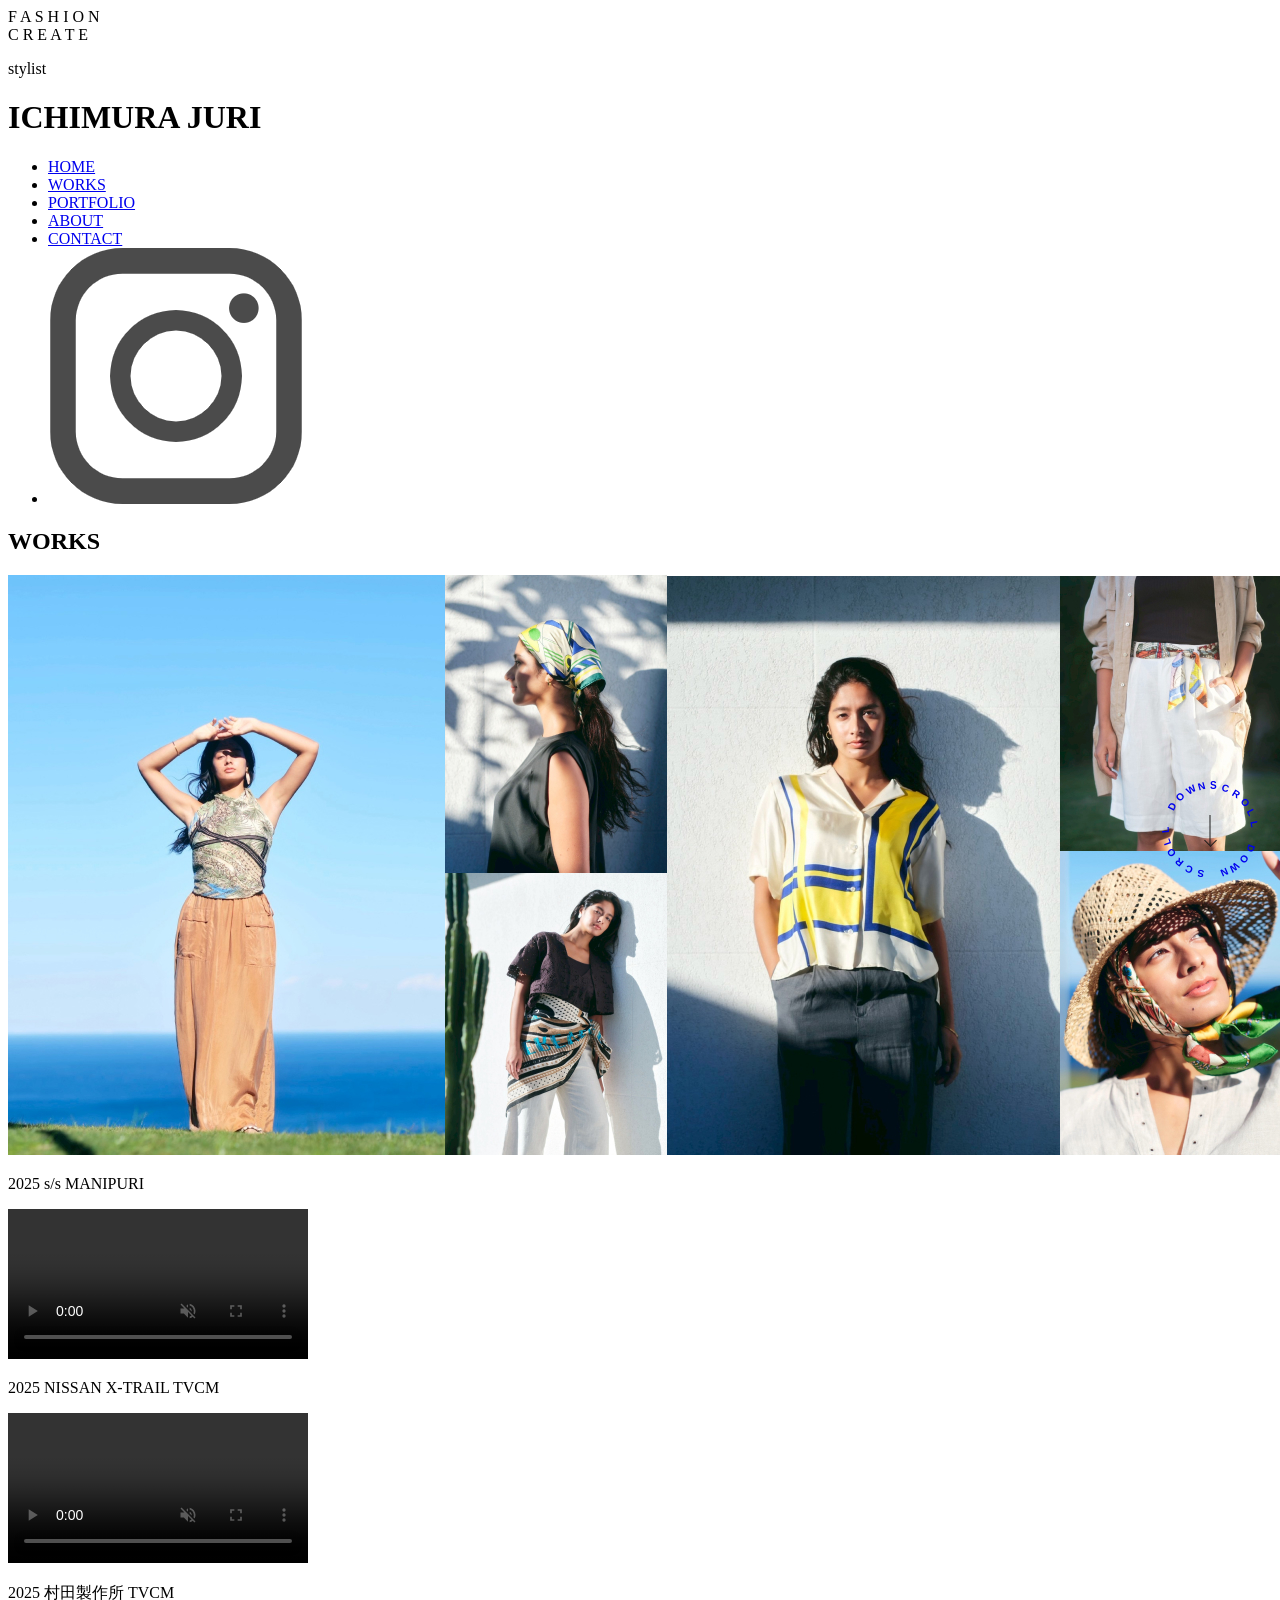
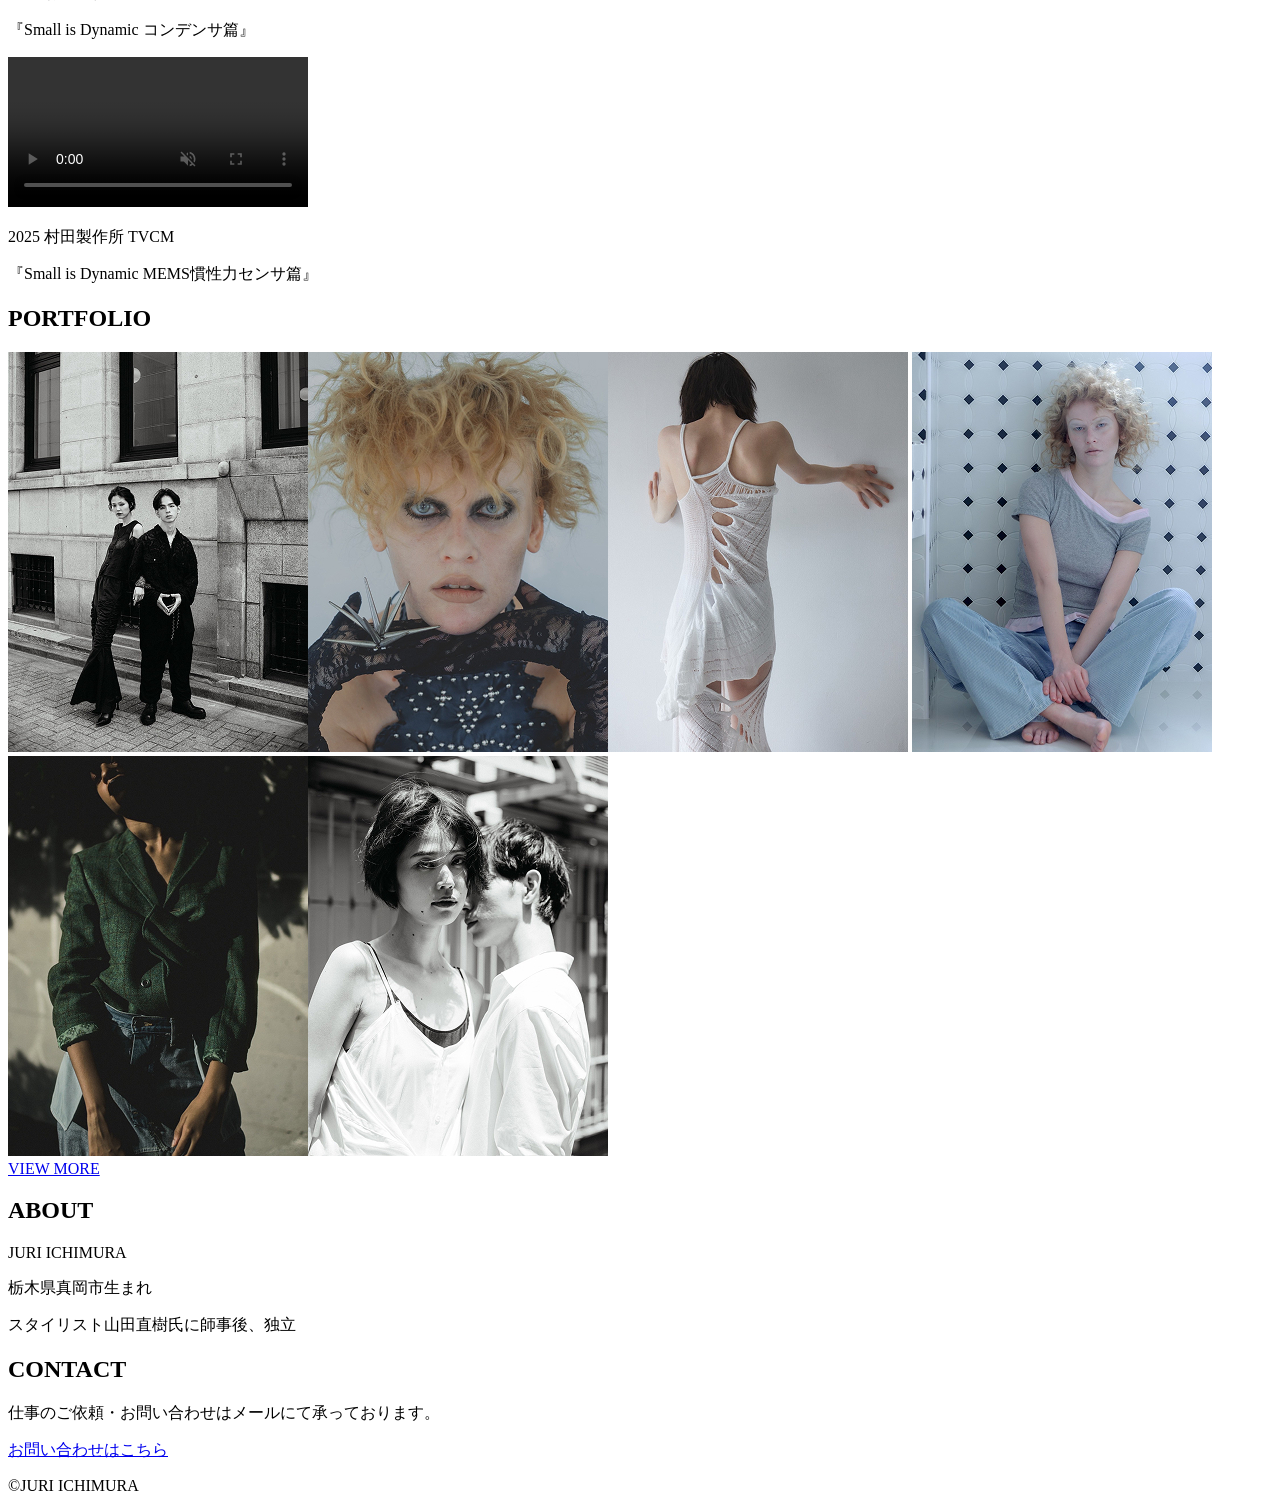
==== index.html @ ed24810a "Add files via upload" ====
<!doctype html>

<html lang="ja">

<head>

  <meta charset="utf-8">
  <meta name="viewport" content="width=device-width, initial-scale=1">
  <title>ICHIMURA JURI | Portfolio</title>
  <link href="https://fonts.googleapis.com/css2?family=Castoro+Titling&display=swap" rel="stylesheet">
  <link rel="stylesheet" href="style.css">
<link rel="preconnect" href="https://fonts.googleapis.com">
<link rel="preconnect" href="https://fonts.gstatic.com" crossorigin>
<link href="https://fonts.googleapis.com/css2?family=Bebas+Neue&display=swap" rel="stylesheet">
	<style>
  /* ボタンを右下に固定し、オープニングより手前に出す */
  .container_01 {
    position: fixed;
 right: 20px;  /* 40px → 20px にして右へ寄せる */
    bottom: 20px; /* 40px → 20px にして下へ寄せる */
    width: 100px;
    height: 100px;
    z-index: 10000;
  }
  /* 文字を回すアニメーション */
  .circle-text_01 {
    position: relative;
    width: 100%;
    height: 100%;
    animation: rotate-circle 15s linear infinite;
  }
  /* 円形配置の軸設定 */
  .circle-text_01 span {
    position: absolute;
    top: 0;
    left: 50%;
    font-size: 10px;
    font-family: sans-serif;
    font-weight: bold;
    transform-origin: 0 50px;
  }
  /* 中央の矢印 */
  .arrow_01 {
    position: absolute;
    top: 50%; left: 50%;
    transform: translate(-50%, -50%);
    width: 1px; height: 30px;
    background: #1a1a1a;
  }
  .arrow_01::after {
    content: '';
    position: absolute;
    bottom: 0; left: 50%;
    width: 8px; height: 8px;
    border-bottom: 1px solid #1a1a1a;
    border-left: 1px solid #1a1a1a;
    transform: translateX(-50%) rotate(-45deg);
  }
  @keyframes rotate-circle {
    0% { transform: rotate(0deg); }
    100% { transform: rotate(360deg); }
  }
</style>
	
</head>
	
<body>
  <div id="opening">
    <div class="opening-inner">

      <div class="text from-left top-text">
        <span class="char" style="--char-index: 0">F</span>
        <span class="char" style="--char-index: 1">A</span>
        <span class="char" style="--char-index: 2">S</span>
        <span class="char" style="--char-index: 3">H</span>
        <span class="char" style="--char-index: 4">I</span>
        <span class="char" style="--char-index: 5">O</span>
        <span class="char" style="--char-index: 6">N</span>
      </div>

      <div class="center-window">
        <div class="bg-image"></div>
      </div>

      <div class="text from-right bottom-text">
        <span class="char" style="--char-index: 0">C</span>
        <span class="char" style="--char-index: 1">R</span>
        <span class="char" style="--char-index: 2">E</span>
        <span class="char" style="--char-index: 3">A</span>
        <span class="char" style="--char-index: 4">T</span>
        <span class="char" style="--char-index: 5">E</span>
      </div>

      <div class="container_01">
        <a href="#works" class="scroll-down_01">
          <div class="circle-text_01" id="circle-text-opening">SCROLL DOWN SCROLL DOWN </div>
          <div class="arrow_01"></div>
        </a>
      </div>

    </div>
  </div>
	
<header class="header-box">
  <div class="header-top">
    <div class="logo-area">
      <p class="tagline">stylist</p>
      <h1>ICHIMURA JURI</h1>
    </div>



    <div class="menu-trigger" id="menu-trigger">

      <span></span>

      <span></span>

      <span></span>

    </div>

  </div>



  <nav class="main-nav" id="main-nav">

    <ul>

      <li><a href="#home">HOME</a></li>

      <li><a href="#works">WORKS</a></li>

      <li><a href="#portfolio">PORTFOLIO</a></li>

      <li><a href="#about">ABOUT</a></li>

      <li><a href="#contact">CONTACT</a></li>

      <li class="insta-icon">

       <a href="https://www.instagram.com/juri_ichimura/" target="_blank" rel="noopener noreferrer" class="insta-link">

  <img src="img/instalogo.png" alt="Instagram">

</a>

      </li>

    </ul>

  </nav>

</header>

  <div class="fixed-background"></div>



  <main>

    <section id="home" class="spacer-section"></section>



<section class="content-section" id="works">

  <div class="inner center-shift">

    <h2>WORKS</h2>

    <div class="work-item">

      <img src="img/works1.jpg" alt="">

      <p class="caption">2025 s/s MANIPURI</p>

    </div>



    <div class="work-item">
      <div class="video-container">
        <video controls playsinline muted>

          <source src="動画/nissan.mp4#t=0.5" type="video/mp4">
        </video>
      </div>
      <p class="caption">2025 NISSAN X-TRAIL TVCM</p>
    </div>
    <div class="work-item">
      <div class="video-container">
        <video controls playsinline muted>
          <source src="動画/Con_30.mp4#t=0.8" type="video/mp4">
        </video>
      </div>
      <p class="caption">2025 村田製作所 TVCM </p>
      <p class="caption">『Small is Dynamic コンデンサ篇』</p>
    </div>
    <div class="work-item">
      <div class="video-container">
        <video controls playsinline muted>
          <source src="動画/Sen_30.mp4#t=0.5" type="video/mp4">
        </video>
      </div>
      <p class="caption">2025 村田製作所 TVCM</p>
      <p class="caption"> 『Small is Dynamic MEMS慣性力センサ篇』</p>
    </div>
  </div>
</section>


    <section class="content-section" id="portfolio">
      <div class="inner center-shift">
        <h2 class="red-title">PORTFOLIO</h2>
        <div class="portfolio-grid">
          <img src="img/1.jpg" alt=""><img src="img/2.jpg" alt=""><img src="img/3.jpg" alt="">
          <img src="img/4.jpg" alt=""><img src="img/5.jpg" alt=""><img src="img/6.jpg" alt="">
        </div>
         <div class="button-13">
<a href="portfolio.html">VIEW MORE</a>
</div>
      </div>
    </section>
    <section class="content-section" id="about">
      <div class="inner center-shift about-text">
        <h2>ABOUT</h2>
        <p class="name">JURI ICHIMURA</p>
        <p>栃木県真岡市生まれ</p>
        <p>スタイリスト山田直樹氏に師事後、独立</p>
      </div>
    </section>
<section class="content-section" id="contact">
  <div class="inner center-shift">
    <h2>CONTACT</h2>
    <div class="contact-area">
      <p>仕事のご依頼・お問い合わせはメールにて承っております。</p>
      <a href="mailto:your-email@example.com" class="contact-button">
        お問い合わせはこちら 
      </a>
    </div>
  </div>
</section>
  </main>
  <footer>
    <p>&copy;JURI ICHIMURA</p>
  </footer>
<script>
  // --- 1. メニュー（ハンバーガー）の制御 ---
  const trigger = document.getElementById('menu-trigger');
  const nav = document.getElementById('main-nav');
  if (trigger && nav) {
    trigger.addEventListener('click', () => {
      trigger.classList.toggle('active');
      nav.classList.toggle('active');
    });
    const links = document.querySelectorAll('.main-nav a');
    links.forEach(link => {
      link.addEventListener('click', () => {
        trigger.classList.remove('active');
        nav.classList.remove('active');
      });
    });
  }
  // --- 2. オープニングアニメーションとスクロール制御 ---
  window.addEventListener('load', () => {
    const texts = document.querySelectorAll('.text');
    const opening = document.getElementById('opening');
    const topText = document.querySelector('.top-text');
    const bottomText = document.querySelector('.bottom-text');
    const windowEl = document.querySelector('.center-window');
    const bgImg = document.querySelector('.bg-image');
    // 【登場】0.1秒後に一文字ずつパラパラ動かす
    setTimeout(() => {
      texts.forEach(t => t.classList.add('is-active'));
    }, 100);
    // 【スクロール】連動アニメーション
    window.addEventListener('scroll', () => {
      const scrollY = window.scrollY;
    // ★文字を飛ばすスピードを「1.5」から「4.0」くらいに上げる（すぐ画面外へ消える）
  if (topText) topText.style.transform = `translateY(-${scrollY * 4.0}px)`;
  if (bottomText) bottomText.style.transform = `translateY(${scrollY * 4.0}px)`;

		// ★中央の窓が消えるスピードも速める（800→300）
  const scaleValue = Math.max(0, 1 - (scrollY / 500));
  if (windowEl) {
      windowEl.style.transform = `translate(-50%, -50%) scale(${scaleValue})`;
      windowEl.style.opacity = 1 - (scrollY / 300);
  }
      if (bgImg) {
          bgImg.style.transform = `scale(${1.2 + (scrollY / 600)})`;
      }
// ★ここが本番！1200pxから「300px」に減らす
  if (opening) {
    if (scrollY > 300) { // 300px（少しのスクロール）で完全に消す
      opening.style.display = 'none';
    } else {
      opening.style.display = 'flex';
    }
      }
    });
  });
</script>
	<script>
const observer = new IntersectionObserver((entries) => {
  entries.forEach(entry => {
    if (entry.isIntersecting) {
      entry.target.classList.add('is-show');
    }
  });
}, { 
  threshold: 0.1,
  // ★ 画面の下から10%くらい入ってきたら反応させる（スマホ対策）
  rootMargin: "0px 0px -10% 0px" 
});

document.querySelectorAll('.content-section').forEach(section => {
  observer.observe(section);
});

// オープニング終了に合わせて一番上（WORKS）を出す
window.addEventListener('load', () => {
  setTimeout(() => {
    const firstSection = document.querySelector('#works');
    if (firstSection) firstSection.classList.add('is-show');
  }, 800); 
});
</script>
	<script>
		// スクロールボタンの文字を円形に配置する
const textElement = document.getElementById('circle-text');
if (textElement) {
  const text = textElement.innerText;
  textElement.innerText = '';
  for (let i = 0; i < text.length; i++) {
    const span = document.createElement('span');
    span.innerText = text[i];
    span.style.transform = `rotate(${i * (360 / text.length)}deg)`;
    textElement.appendChild(span);
  }
}
	</script>
	<script>
		// オープニングのくるくるボタンの文字を円形に並べる
const openCircle = document.getElementById('circle-text-opening');
if (openCircle) {
  const text = openCircle.innerText; // "SCROLL DOWN SCROLL DOWN " を取得
  openCircle.innerText = ''; // 一旦中身を空にする
  
  for (let i = 0; i < text.length; i++) {
    const span = document.createElement('span');
    span.innerText = text[i];
    // 1文字ずつ角度をつけて円状に配置
    span.style.transform = `rotate(${i * (360 / text.length)}deg)`;
    openCircle.appendChild(span);
  }
}
	</script>
</body>
</html>
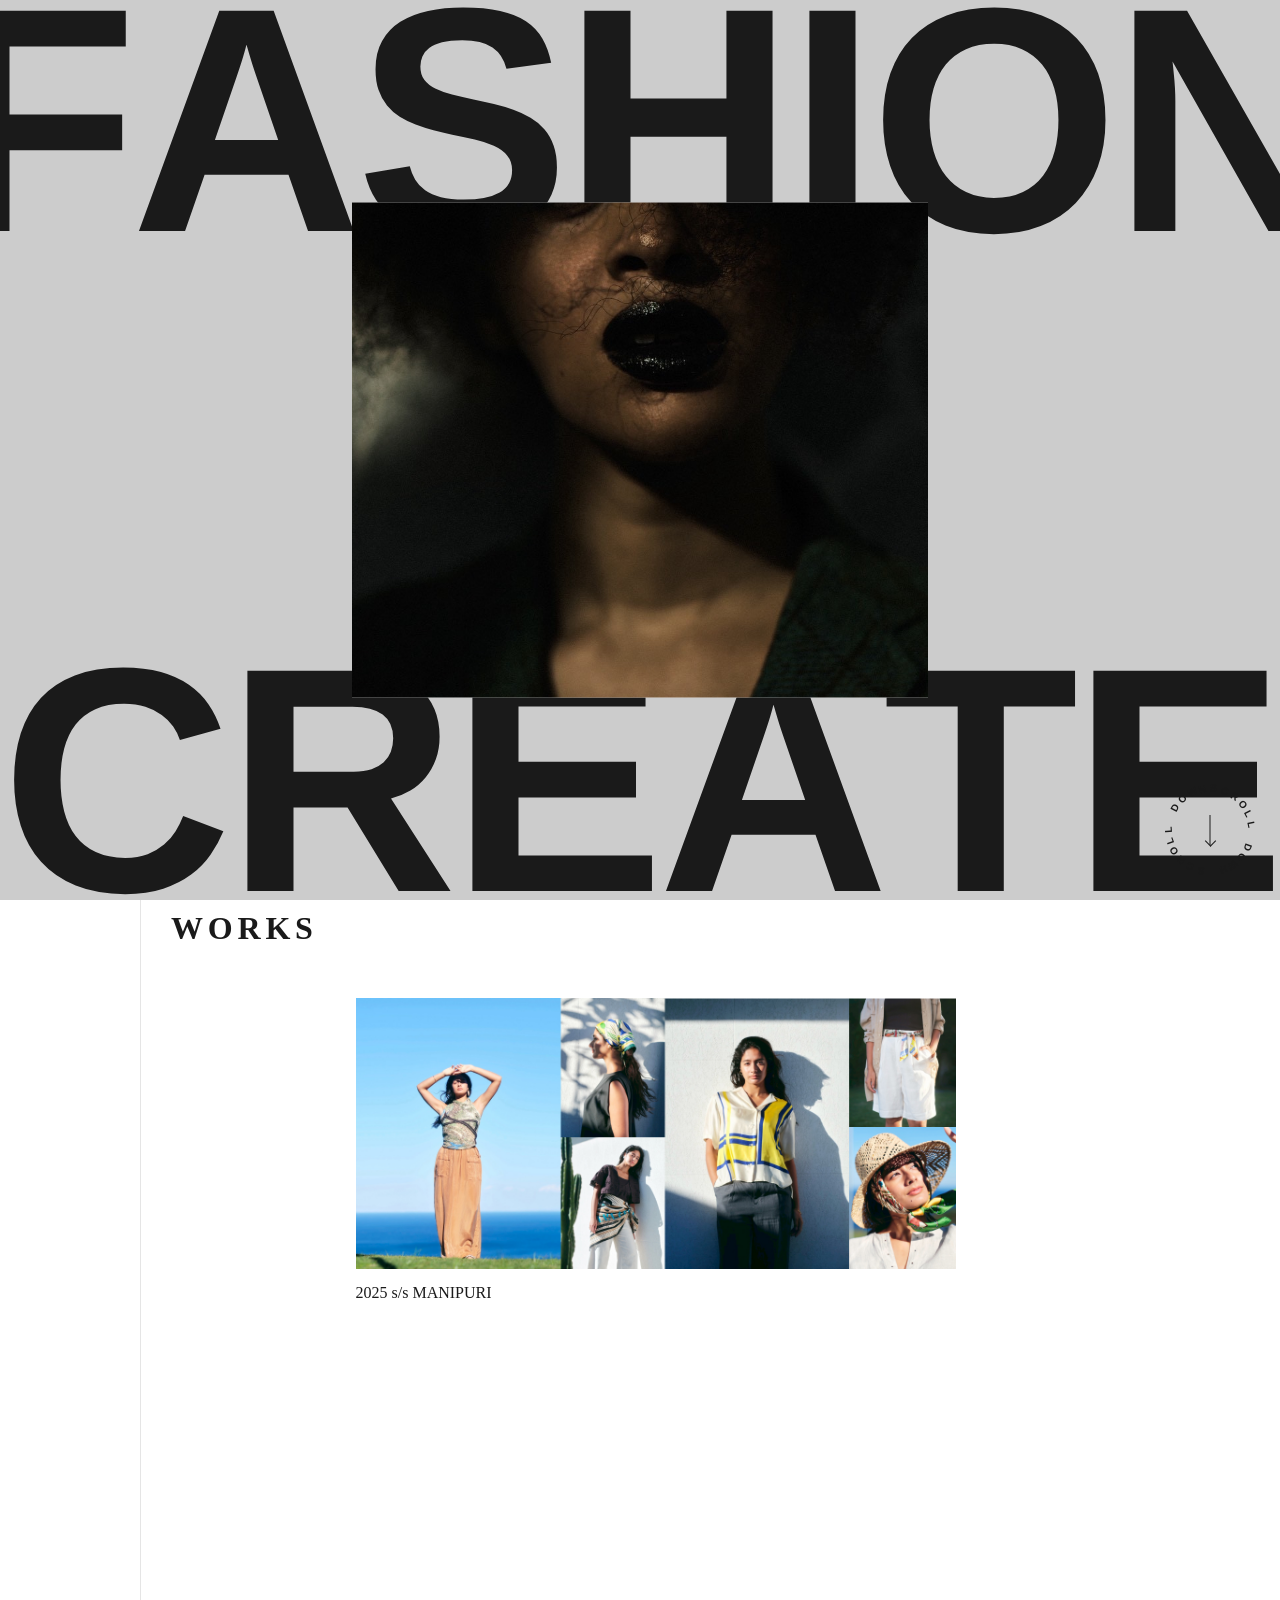
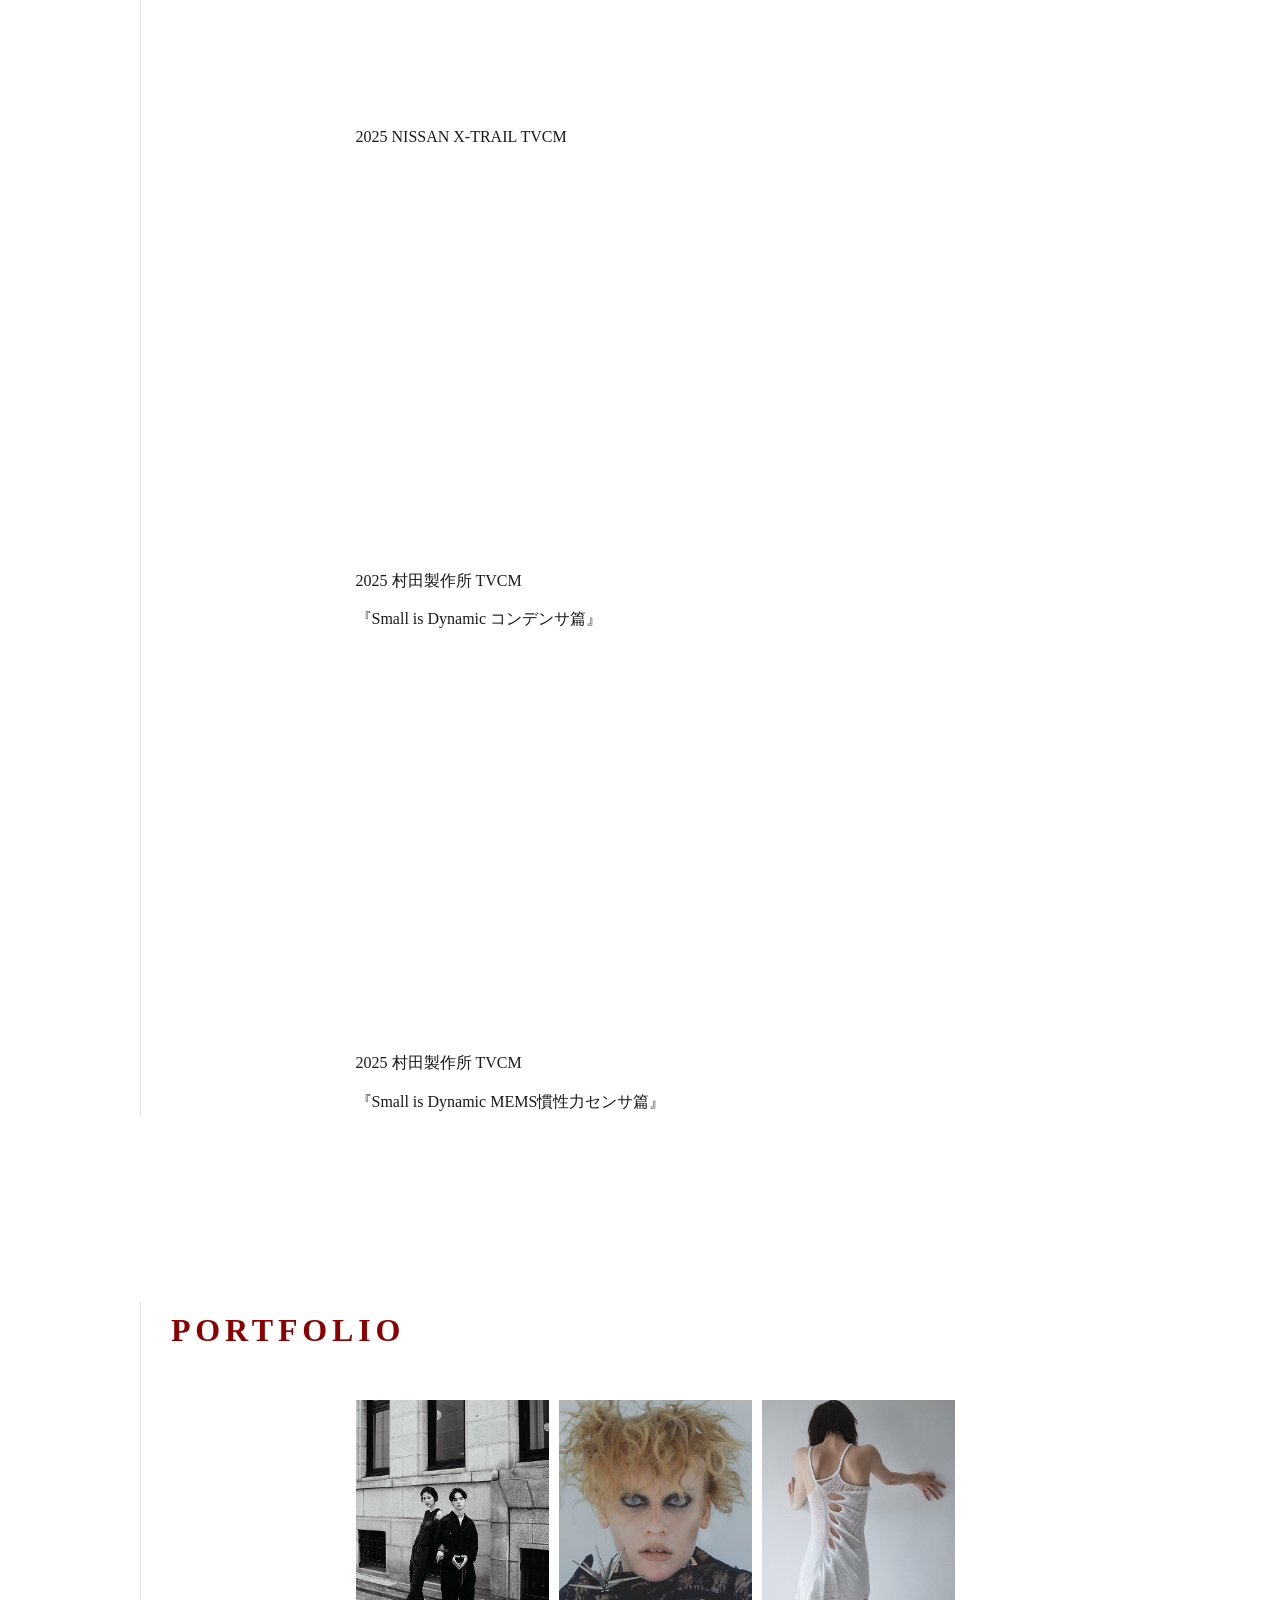
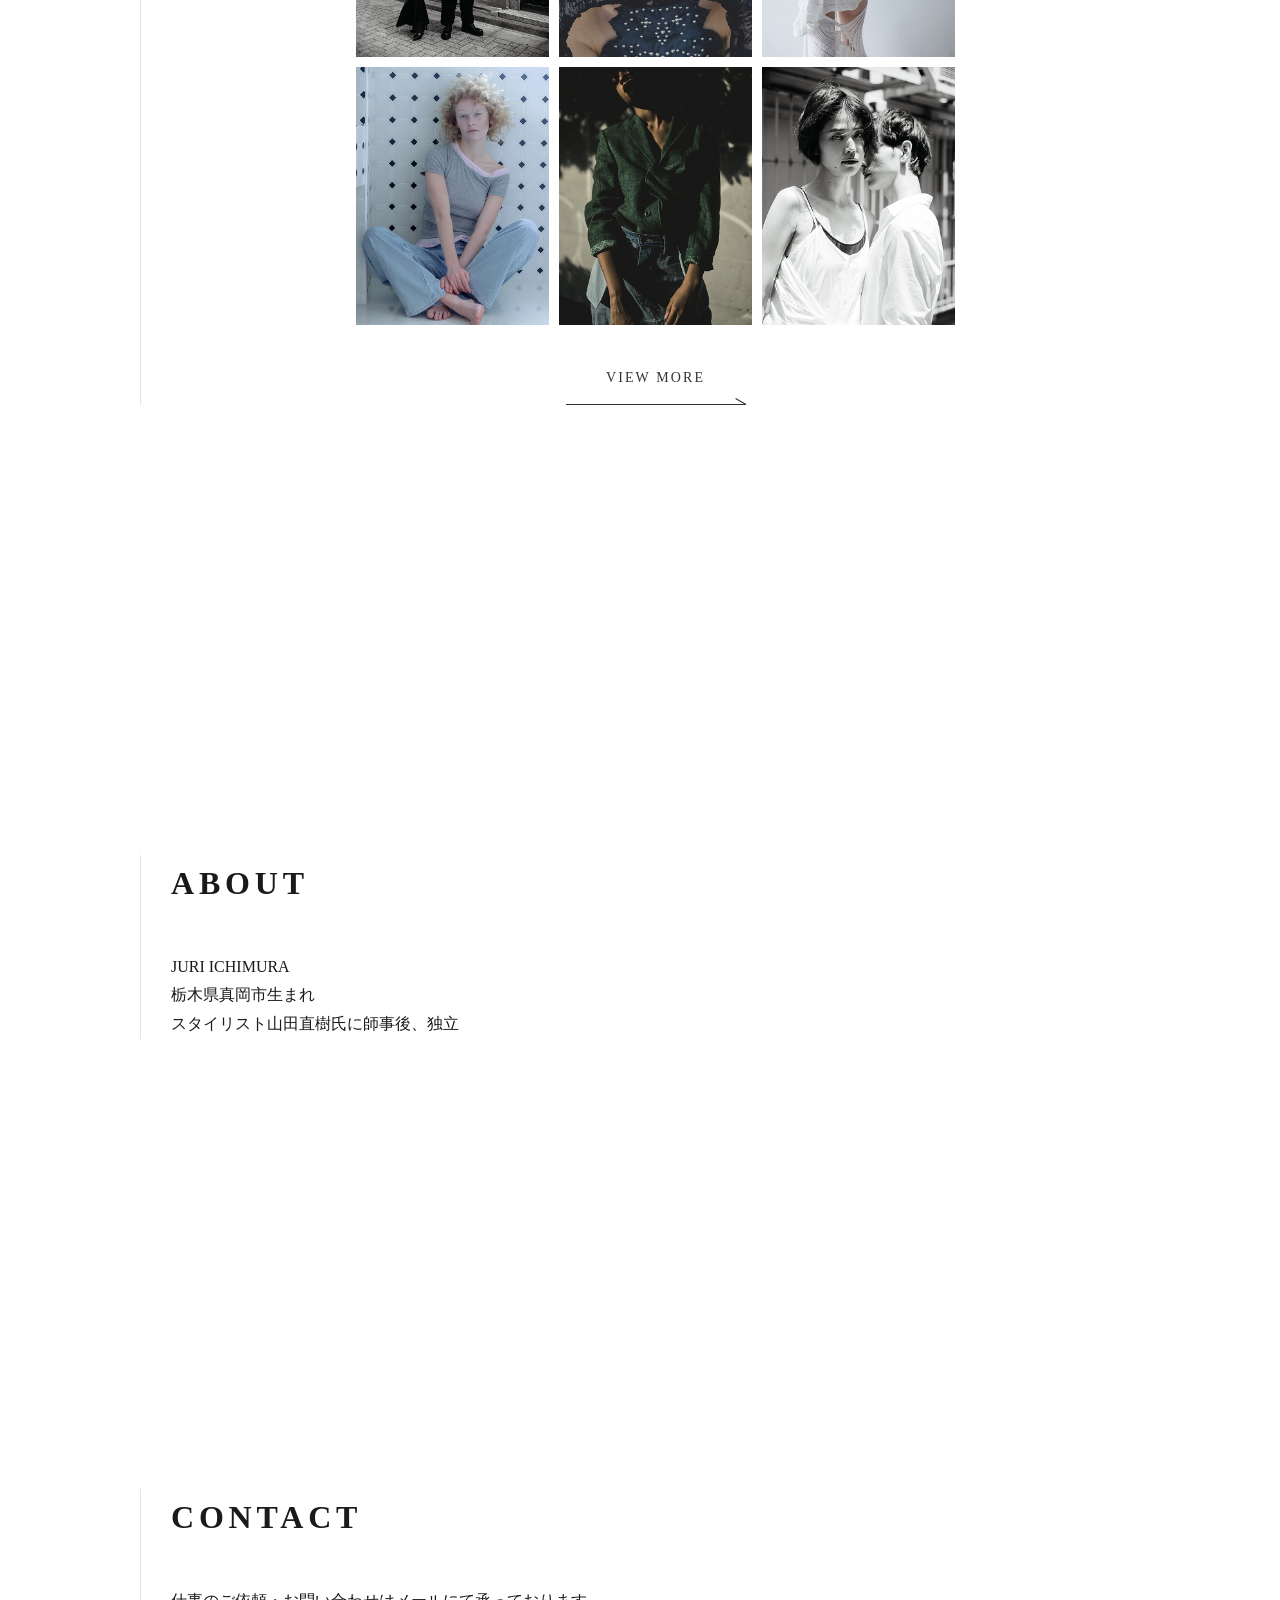
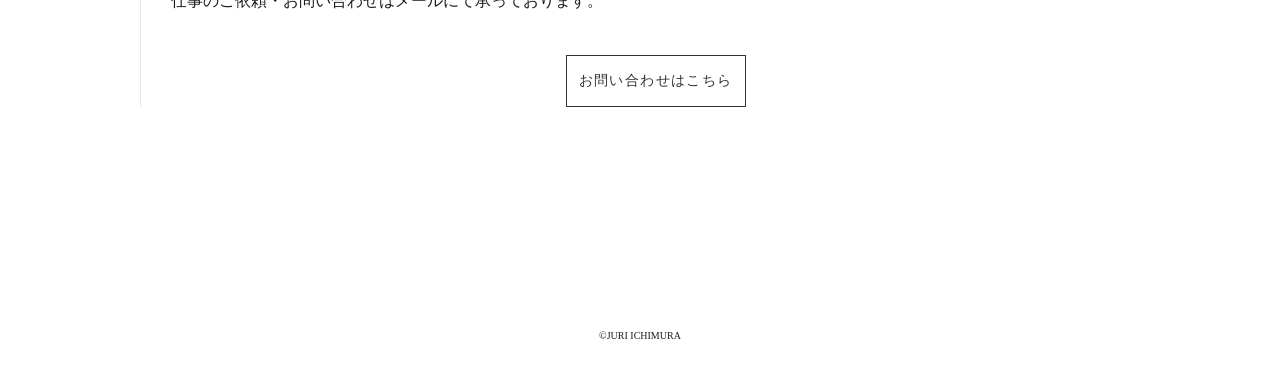
==== commit 98c4cc97: "Add files via upload" ====
--- a/index.html
+++ b/index.html
@@ -182,27 +182,20 @@
 
     <div class="work-item">
       <div class="video-container">
-        <video controls playsinline muted>
-
-          <source src="動画/nissan.mp4#t=0.5" type="video/mp4">
-        </video>
+       <iframe width="560" height="315" src="https://www.youtube.com/embed/FjSu41cUC_E?si=2yI6lnefsk8uJuYG" title="YouTube video player" frameborder="0" allow="accelerometer; autoplay; clipboard-write; encrypted-media; gyroscope; picture-in-picture; web-share" referrerpolicy="strict-origin-when-cross-origin" allowfullscreen></iframe>
       </div>
       <p class="caption">2025 NISSAN X-TRAIL TVCM</p>
     </div>
     <div class="work-item">
       <div class="video-container">
-        <video controls playsinline muted>
-          <source src="動画/Con_30.mp4#t=0.8" type="video/mp4">
-        </video>
+        <iframe width="560" height="315" src="https://www.youtube.com/embed/HwjApfP2J_o?si=7uE1_BGBfjUtQ4X5" title="YouTube video player" frameborder="0" allow="accelerometer; autoplay; clipboard-write; encrypted-media; gyroscope; picture-in-picture; web-share" referrerpolicy="strict-origin-when-cross-origin" allowfullscreen></iframe>
       </div>
       <p class="caption">2025 村田製作所 TVCM </p>
       <p class="caption">『Small is Dynamic コンデンサ篇』</p>
     </div>
     <div class="work-item">
       <div class="video-container">
-        <video controls playsinline muted>
-          <source src="動画/Sen_30.mp4#t=0.5" type="video/mp4">
-        </video>
+        <iframe width="560" height="315" src="https://www.youtube.com/embed/TZYsfuqhnak?si=knfv2JIp9EsiGvvk" title="YouTube video player" frameborder="0" allow="accelerometer; autoplay; clipboard-write; encrypted-media; gyroscope; picture-in-picture; web-share" referrerpolicy="strict-origin-when-cross-origin" allowfullscreen></iframe>
       </div>
       <p class="caption">2025 村田製作所 TVCM</p>
       <p class="caption"> 『Small is Dynamic MEMS慣性力センサ篇』</p>
--- a/style.css
+++ b/style.css
@@ -0,0 +1,656 @@
+@charset "utf-8";
+
+*, ::before, ::after { margin: 0; padding: 0; box-sizing: border-box; }
+html { font-size: 62.5%; scroll-behavior: smooth; }
+body {
+  font-family: "Castoro Titling", serif;
+  line-height: 1.8;
+  color: #1a1a1a;
+  overflow-x: hidden;
+  font-size: 1.6rem;
+
+}
+img, video { max-width: 100%; height: auto; }
+a { text-decoration: none; color: inherit; }
+
+.fixed-background {
+  position: fixed;
+  top: 0; 
+  left: 0;
+  width: 100%; 
+  height: 100vh;
+  background-image: url("img/背景.png"); 
+  background-size: cover;
+  background-position: center top;
+  z-index: -1;
+}
+
+.fixed-background.portfolio-bg {
+    background-image: none !important; 
+    background-color: #ffffff !important; /
+}
+
+.button-13 a {
+  font-family: 'Noto Serif JP', serif;
+  font-size: 14px;
+  letter-spacing: 0.15em;
+  color: #333;
+  display: block;
+  position: relative;
+  width: 180px;
+  margin: 0 auto; 
+  text-align: center;
+  padding-bottom: 15px;
+  text-decoration: none;
+
+}
+
+
+.button-13 a::before {
+  content: "";
+  position: absolute;
+  bottom: 0;
+  left: 0;
+  width: 100%;
+  height: 1px;
+  background: #333;
+  transition: transform 0.4s ease;
+
+}
+
+.button-13 a::after {
+  content: "";
+  position: absolute;
+  bottom: 0;
+  right: 0;
+  width: 12px;
+  height: 1px;
+  background: #333;
+  transform: rotate(30deg);
+  transform-origin: right center;
+  transition: transform 0.4s ease;
+
+}
+
+.button-13 a:hover::before { transform: translateX(30px); }
+.button-13 a:hover::after { transform: translateX(30px) rotate(30deg); }
+
+.header-box {
+  position: fixed;
+  top: 40px; left: 20px;
+  z-index: 100;
+  text-align: left;
+}
+
+.tagline { font-size: 1.2rem; letter-spacing: 0.2em; text-transform: uppercase; }
+.header-box h1 { font-size: 2.4rem; line-height: 1.1; margin-bottom: 30px; font-weight: normal; }
+.main-nav ul { list-style: none; }
+.main-nav li { font-size: 1.5rem; margin-bottom: 12px; letter-spacing: 0.12em; }
+.main-nav li a { display: inline-block; transition: transform 0.3s ease, color 0.3s ease; }
+.main-nav li a:hover { transform: translateY(-5px); color: #8B0000 !important; }
+.insta-icon img { width: 20px; margin-top: 10px; }
+.spacer-section { height: 10vh; }
+.content-section {
+  width: 100%;
+  padding: 0 20px; /* 左右の余白 */
+  background-color: transparent !important;
+  position: relative;
+  z-index: 10;
+  
+ 
+  opacity: 0;
+  transform: translateY(40px);
+  transition: opacity 1.2s ease, transform 1.2s cubic-bezier(0.16, 1, 0.3, 1);
+  will-change: opacity, transform;
+}
+
+.content-section.is-show {
+  opacity: 1;
+  transform: translateY(0);
+}
+
+#works { 
+  margin-top: 0
+}
+
+#portfolio { 
+  margin-top: 50vh !important; 
+}
+
+#about { 
+  margin-top: 50vh !important; 
+}
+#contact { 
+  margin-top: 50vh !important; 
+  padding-bottom: 20vh; 
+}
+
+.inner.center-shift {
+  max-width: 1000px; 
+  margin-left: auto;
+  margin-right: auto;
+  border-left: 1px solid rgba(0, 0, 0, 0.1);
+  padding-left: 30px;
+  text-align: left; 
+
+}
+
+
+h2 { font-size: 3.2rem; margin-bottom: 40px; letter-spacing: 0.15em; }
+h2.red-title { color: #8B0000; }
+.work-item { margin-bottom: 80px; }
+#portfolio.content-section {
+    margin-top: 15vh !important; /* オープニングと被らないように少し下げる */
+    padding-top: 50px;           /* 中のh2が隠れないように内側も調整 */
+
+}
+#portfolio .portfolio-grid {
+  display: grid !important;
+  grid-template-columns: repeat(3, 1fr) !important; 
+  gap: 10px;                   
+  width: 100% !important;      
+  max-width: 600px !important; 
+  margin: 0 auto 30px;
+
+}
+.spacer-section {
+    height: 100vh !important;
+
+}
+#portfolio .portfolio-grid img {
+  width: 100% !important;    
+  height: auto;
+  aspect-ratio: 3 / 4;         
+  object-fit: cover;
+  display: block;
+}
+
+
+
+.button-13 {
+  width: 100% !important;
+  max-width: 600px !important;
+  display: flex;
+  justify-content: center;
+  margin: 20px auto 40px;
+
+}
+
+.button-13 {
+  width: 100%;
+  display: flex;
+  justify-content: center;
+  margin-top: 40px;
+}
+
+.contact-button {
+  font-family: 'Noto Serif JP', serif;
+  font-size: 1.4rem;
+  letter-spacing: 0.1em;
+  color: #333;
+  width: 180px !important;
+  min-width: 180px !important;
+  padding: 12px 0 !important;
+  text-align: center !important;
+  display: block !important;
+  margin: 40px auto 0 !important; 
+  border: 1px solid #333;
+  transition: all 0.3s ease;
+}
+
+.contact-button:hover {
+  background-color: #333;
+  color: #fff !important;
+  transform: translateY(-3px);
+
+}
+
+
+footer { padding: 40px; text-align: center; font-size: 1rem; background: rgba(255,255,255,0.7); }
+.work-item img,
+.work-item .video-container {
+  width: 100% !important;
+  max-width: 600px !important; 
+  margin: 0 auto;
+  display: block;
+
+}
+
+.video-container video {
+  width: 100% !important;
+  height: auto !important;
+  display: block;
+  background: #000; 
+
+}
+
+
+.caption {
+  max-width: 600px;
+  margin: 10px auto 0;
+  text-align: left;
+}
+
+
+body {
+  margin: 0;
+  background-color: #fff;
+  font-family: 'Archivo Black', sans-serif;
+}
+
+#opening {
+    position: fixed;
+    inset: 0;
+    background-color: #cccccc;
+    z-index: 9999;
+    display: flex;
+    justify-content: center;
+    align-items: center;
+    overflow: hidden;
+    pointer-events: none; 
+
+}
+
+.opening-inner {
+    width: 100%;
+    height: 100vh;
+    display: flex;
+    flex-direction: column;
+    justify-content: space-between;
+    padding: 0;
+}
+
+
+.text {
+    display: flex;
+    justify-content: center;
+    color: #1a1a1a ;
+    font-family: 'Archivo Black', sans-serif !important; 
+    font-size: clamp(60px, 18vw, 250px);
+    line-height: 0.85;
+    letter-spacing: -0.05em;
+    text-transform: uppercase;
+overflow: hidden; 
+    display: flex;
+    justify-content: center;
+font-weight: 700;
+    font-size: clamp(100px, 25vw, 350px); 
+    line-height: 0.75;
+    letter-spacing: -0.02em;
+
+}
+
+
+.char {
+    display: inline-block;
+    opacity: 0;
+    transform: translateY(100%); 
+    transition: transform 1.5s cubic-bezier(0.16, 1, 0.3, 1), opacity 1.2s;
+    will-change: transform, opacity;
+}
+.top-text .char {
+    transition-delay: calc(0.08s * var(--char-index));
+}
+
+.bottom-text .char {
+    transition-delay: calc(0.08s * (5 - var(--char-index)));
+
+}
+
+.text.is-active .char {
+    transform: translateY(0);
+    opacity: 1;
+}
+
+.center-window {
+    position: absolute;
+    top: 50%;
+    left: 50%;
+    transform: translate(-50%, -50%);
+    width: 45vw;
+    height: 55vh;
+    overflow: hidden;
+   z-index: 5;
+    background-color: #f0f0f0;
+}
+.bg-image {
+    width: 100%;
+    height: 100%;
+    background-image: url('img/IMG-3995.JPG'); 
+    background-size: cover;
+    background-position: center;
+    transform: scale(1.2);
+}
+
+body {
+  font-family: "Castoro Titling", serif; 
+  line-height: 1.8;
+  color: #1a1a1a;
+  overflow-x: hidden;
+  ont-size: 1.6rem;
+  background-color: #fff;
+  margin: 0;
+  
+}
+
+
+.gallery-main img {
+    width: 100%;
+    height: auto;
+    display: block;
+    transition: opacity 0.4s ease;
+}
+/* ============================================================
+   PORTFOLIOページ全体のレイアウト修正
+   ============================================================ */
+
+/* PC版（ナビが左に固定されている場合） */
+@media screen and (min-width: 769px) {
+    /* ギャラリー、見出し、ボタン、フッターを包むコンテナ全体を右に寄せる */
+    .portfolio-page .gallery-container {
+        margin-left: 260px; /* ナビの幅に合わせて調整 */
+        padding: 40px;
+        width: calc(100% - 260px);
+    }
+
+    /* 既存の margin-left 設定をリセット（二重にかからないようにする） */
+    .portfolio-page .gallery-main,
+    .portfolio-page .portfolio-btn,
+    .portfolio-page footer {
+        margin-left: 0 !important;
+        width: 100% !important;
+    }
+
+    /* 見出しの位置微調整 */
+    .portfolio-page .page-header {
+        margin-bottom: 40px;
+    }
+}
+
+/* ギャラリーのグリッド設定（4列） */
+.portfolio-page .gallery-main {
+    display: grid !important;
+    grid-template-columns: repeat(4, 1fr) !important;
+    gap: 20px !important;
+    align-items: start;
+}
+
+/* 画像の縦横比を統一 */
+.portfolio-page .gallery-main figure img {
+    width: 100% !important;
+    aspect-ratio: 3 / 4 !important;
+    object-fit: cover !important;
+    display: block;
+}
+/* ============================================================
+   WORKSページ専用（メインページには影響しません）
+   ============================================================ */
+
+/* 先頭に .portfolio-page をつけるのがコツです */
+.portfolio-page .work-group {
+  margin-bottom: 120px;
+  text-align: center;
+}
+
+.portfolio-page .category-name {
+  font-family: "Castoro Titling", serif;
+  font-size: 1.2rem;
+  margin-bottom: 40px;
+  letter-spacing: 0.2em;
+  text-transform: lowercase;
+}
+
+.portfolio-page .caption .tag {
+  font-size: 0.8rem;
+  border-bottom: 1px solid #333;
+  display: inline-block;
+  margin-bottom: 8px;
+}
+
+/* 既存の .box を上書きしないように詳細に指定 */
+.portfolio-page .box h3 {
+  font-size: 1.1rem;
+  font-weight: normal;
+  margin-bottom: 5px;
+}
+
+
+/* スマホ版（ナビが上に来るので余白を消す） */
+@media screen and (max-width: 768px) {
+	
+/* 1. 親の箱を画面上部に固定し、色を塗る */
+  .header-box {
+    position: fixed !important;
+    top: 0 !important;
+    left: 0 !important;
+    width: 100% !important;
+    height: auto !important; /* 中身に合わせる */
+    background-color: rgba(235, 235, 235, 0.9) !important; /* 先週のグレー */
+    z-index: 2000 !important;
+    padding: 10px 0 !important; /* 上下の余白 */
+  }
+
+  /* 2. 中の header-top の背景を透明にする（親の色を見せるため） */
+  .header-top {
+    background: transparent !important;
+    padding: 0 20px !important;
+    display: flex !important;
+    justify-content: space-between !important;
+    align-items: center !important;
+  }
+
+  /* 3. ロゴ（名前）エリアの余白をリセット */
+  .logo-area {
+    margin: 0 !important;
+    text-align: left !important;
+  }
+
+  .header-box h1 {
+    font-size: 1.8rem !important;
+    margin: 0 !important;
+  }
+	
+	
+    .portfolio-page .gallery-container {
+        margin-left: 0 !important;
+        width: 100% !important;
+        margin-top: 100px !important; /* ヘッダーと被らないように */
+        padding: 20px;
+    }
+    
+    .portfolio-page .gallery-main {
+        grid-template-columns: repeat(2, 1fr) !important; /* スマホは2列 */
+        gap: 10px !important;
+    }
+}
+
+/* ============================================================
+   ボタンを完全に中央配置にする修正
+   ============================================================ */
+
+.portfolio-page .portfolio-btn {
+    /* 親要素を横幅いっぱいにして、中身を中央に寄せる */
+    width: 100% !important;
+    max-width: none !important; /* 制限を解除 */
+    margin-left: 0 !important;
+    margin-right: 0 !important;
+    display: flex !important;
+    justify-content: center !important; /* これで中のaタグを中央へ */
+    align-items: center !important;
+    padding: 80px 0 20px !important; /* 上下の余白調整 */
+    clear: both !important;
+}
+
+.portfolio-page .portfolio-btn a.contact-button {
+    /* aタグ自体のマージンをオートにして中央寄せを確実にする */
+    margin: 0 auto !important;
+    display: block !important;
+    /* 以前設定した 240px などの幅を維持 */
+    width: 240px !important; 
+    min-width: 240px !important;
+}
+
+/* --- ポートフォリオページのボタン：矢印を消して四角い枠にする --- */
+
+/* 1. 矢印を作っている線を消す */
+.portfolio-btn a::before,
+.portfolio-btn a::after {
+    display: none !important;
+}
+
+/* 2. ボタン自体の枠線と余白を整える */
+.portfolio-btn a {
+    border: 1px solid #333 !important; /* 四角い枠線 */
+    padding: 12px 30px !important;    /* 中の余白を調整 */
+    display: inline-block !important;
+    text-align: center !important;
+    transition: all 0.3s ease !important;
+    width: auto !important;           /* 文字の長さに合わせる場合はauto、固定なら240pxなど */
+    min-width: 200px;
+}
+
+/* 3. ホバーした時に背景を黒、文字を白にする（お好みで） */
+.portfolio-btn a:hover {
+    background-color: #333 !important;
+    color: #fff !important;
+    transform: none !important; /* 横にズレる動きを止める */
+}
+
+/* アーカイブ専用の調整 */
+.archive-section {
+  padding: 100px 0;
+}
+
+/* フィルターボタン：メインのボタンデザインを継承 */
+.filter-nav {
+  display: flex;
+  justify-content: center;
+  gap: 10px;
+  margin-bottom: 50px;
+}
+
+.filter-btn {
+  background: none;
+  border: 1px solid #333;
+  padding: 8px 20px;
+  font-size: 0.8rem;
+  font-weight: bold;
+  cursor: pointer;
+  transition: 0.3s;
+}
+
+.filter-btn.active, .filter-btn:hover {
+  background: #333;
+  color: #fff;
+}
+
+/* グリッドを4列に拡張（PC時） */
+@media (min-width: 1024px) {
+  .archive-grid {
+    grid-template-columns: repeat(4, 1fr);
+  }
+}
+
+/* ページネーション */
+.pagination {
+  text-align: center;
+  margin-top: 50px;
+  display: flex;
+  justify-content: center;
+  gap: 15px;
+  font-weight: bold;
+  font-size: 0.9rem;
+}
+
+.pagination .current {
+  border-bottom: 2px solid #333;
+}
+
+.pagination a:hover {
+  opacity: 0.5;
+}
+
+/* カテゴリ切り替えのアニメーション準備 */
+.box {
+  transition: opacity 0.4s ease, transform 0.4s ease;
+}
+
+@media screen and (max-width: 768px) {
+	
+	/* スマホの時にセクションの左縦線を消す */
+  .inner.center-shift {
+    border-left: none !important;
+    padding-left: 0 !important; /* 線が消えた分、左の余白もリセット */
+    text-align: center !important; /* スマホなら中央寄せが見栄えいいかも（お好みで） */
+  }
+
+	/* ハンバーガーの位置だけを右に固定 */
+  .menu-trigger {
+    display: block !important;
+    position: fixed !important;  /* 画面に対して固定 */
+    top: 25px !important;        /* 上からの距離 */
+    right: 20px !important;       /* 右端からの距離（ここを明示！） */
+    width: 30px !important;
+    height: 24px !important;
+    z-index: 9999 !important;    /* 最前面に配置 */
+    cursor: pointer !important;
+    margin: 0 !important;        /* 左に寄る原因になる余白を消去 */
+    left: auto !important;       /* 左固定のプロパティがあれば無効化 */
+}
+
+  .menu-trigger span {
+    display: inline-block;
+    transition: all .4s;
+    position: absolute;
+    left: 0;
+    width: 100%;
+    height: 1px;
+    background-color: #333; /* 線の色 */
+  }
+
+  /* 三本線の位置 */
+  .menu-trigger span:nth-of-type(1) { top: 0; }
+  .menu-trigger span:nth-of-type(2) { top: 12px; }
+  .menu-trigger span:nth-of-type(3) { top: 24px; }
+
+  /* クリックした時：三本線を「✕」に変える */
+  .menu-trigger.active span:nth-of-type(1) {
+    transform: translateY(12px) rotate(-45deg);
+  }
+  .menu-trigger.active span:nth-of-type(2) {
+    opacity: 0; /* 真ん中の線を消す */
+  }
+  .menu-trigger.active span:nth-of-type(3) {
+    transform: translateY(-12px) rotate(45deg);
+  }
+
+  /* 2. ナビゲーションメニュー本体：最初は隠して全画面に */
+  .main-nav {
+    display: flex !important;
+    position: fixed;
+    top: 0;
+    left: 100%; /* 画面の右外に隠しておく */
+    width: 100%;
+    height: 100vh;
+    background: rgba(255, 255, 255, 0.95); /* 背景色 */
+    z-index: 2500;
+    transition: all .5s; /* 横から出てくるアニメーション */
+    flex-direction: column;
+    justify-content: center;
+    align-items: center;
+  }
+
+  /* ボタンが押された時：画面内にスライドイン */
+  .main-nav.active {
+    left: 0;
+  }
+
+  .main-nav ul {
+    text-align: center;
+  }
+
+  .main-nav li {
+    margin: 20px 0;
+    font-size: 2rem;
+  }
+}
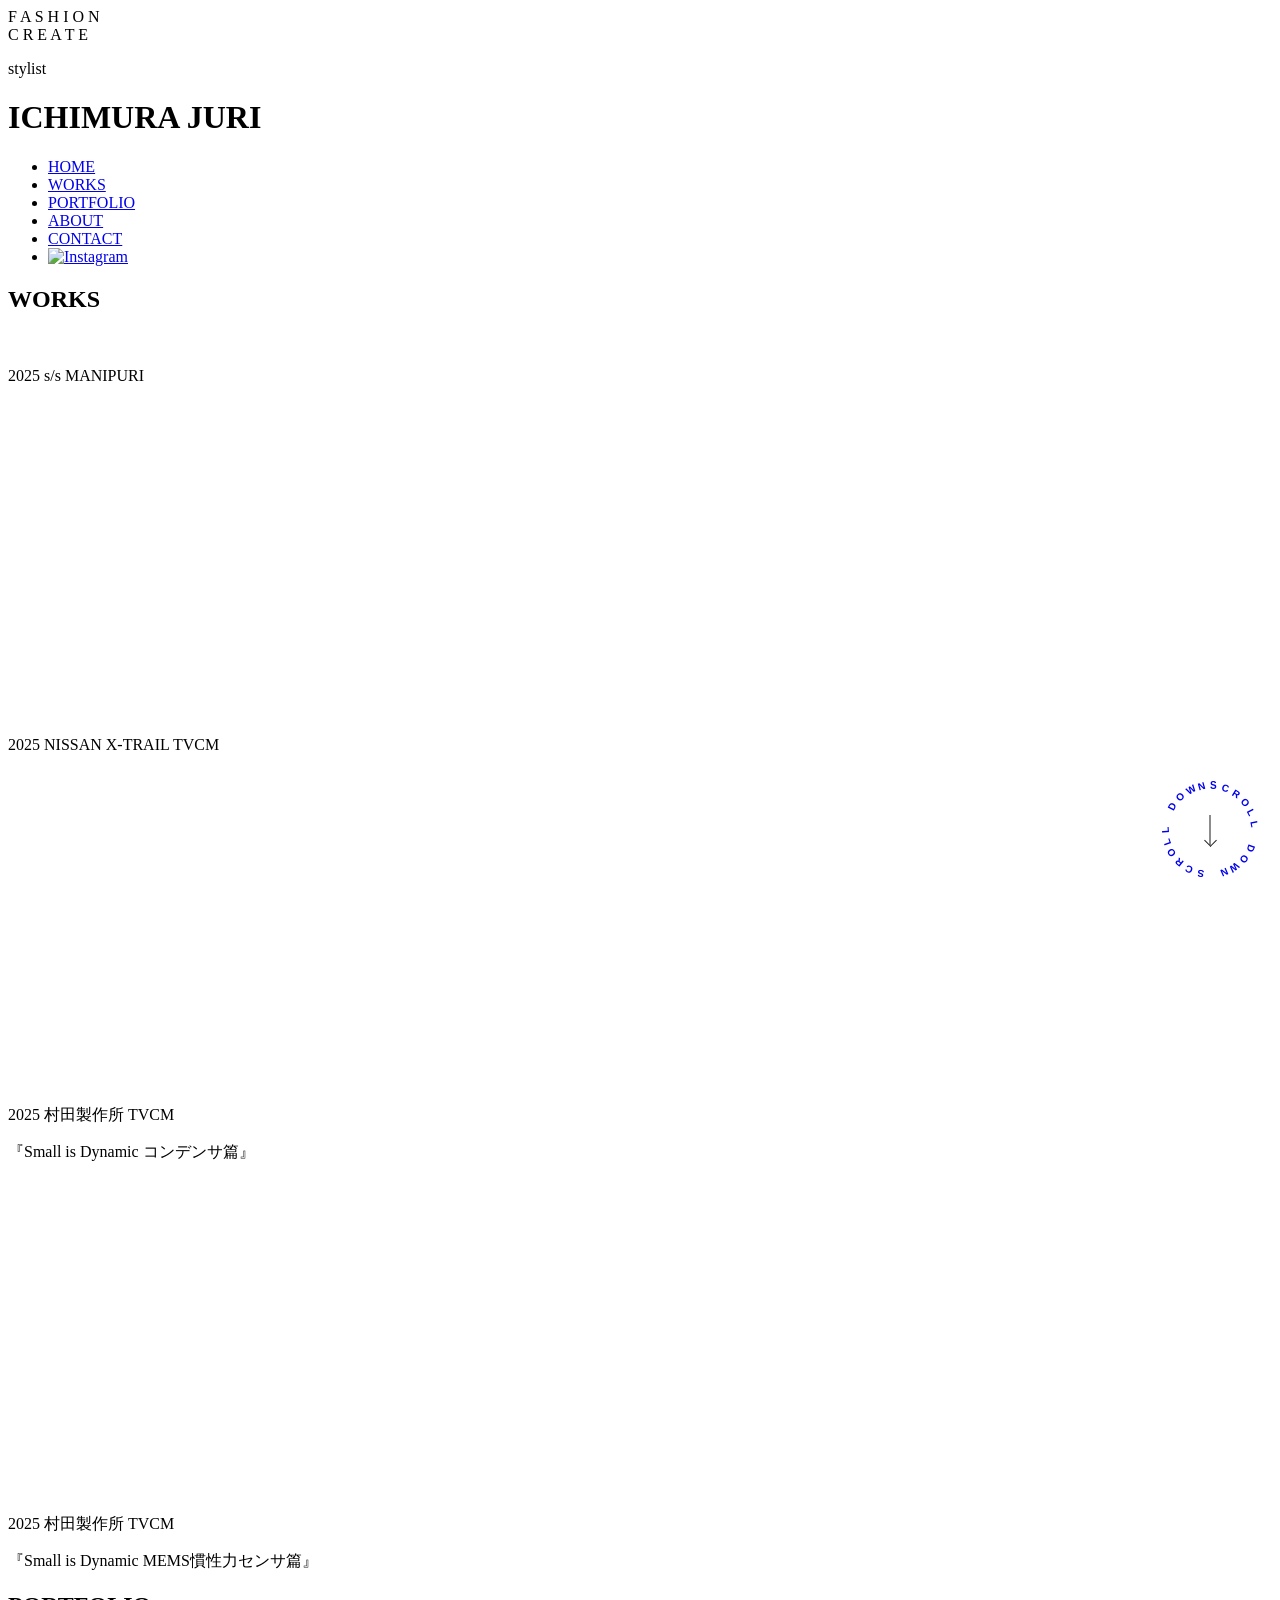
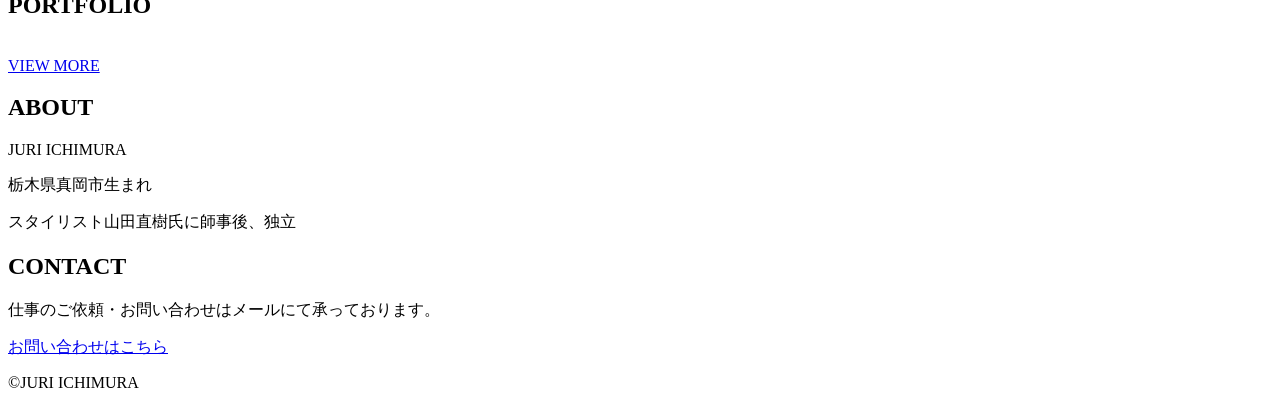
==== commit f5b1ff48: "Add files via upload" ====
--- a/index.html
+++ b/index.html
@@ -8,7 +8,7 @@
   <meta name="viewport" content="width=device-width, initial-scale=1">
   <title>ICHIMURA JURI | Portfolio</title>
   <link href="https://fonts.googleapis.com/css2?family=Castoro+Titling&display=swap" rel="stylesheet">
-  <link rel="stylesheet" href="style.css">
+  <link rel="stylesheet" href="../portfolio/juri/style.css">
 <link rel="preconnect" href="https://fonts.googleapis.com">
 <link rel="preconnect" href="https://fonts.gstatic.com" crossorigin>
 <link href="https://fonts.googleapis.com/css2?family=Bebas+Neue&display=swap" rel="stylesheet">
@@ -142,7 +142,7 @@
 
        <a href="https://www.instagram.com/juri_ichimura/" target="_blank" rel="noopener noreferrer" class="insta-link">
 
-  <img src="img/instalogo.png" alt="Instagram">
+  <img src="../portfolio/juri/img/instalogo.png" alt="Instagram">
 
 </a>
 
@@ -172,7 +172,7 @@
 
     <div class="work-item">
 
-      <img src="img/works1.jpg" alt="">
+      <img src="../portfolio/juri/img/works1.jpg" alt="">
 
       <p class="caption">2025 s/s MANIPURI</p>
 
@@ -208,11 +208,11 @@
       <div class="inner center-shift">
         <h2 class="red-title">PORTFOLIO</h2>
         <div class="portfolio-grid">
-          <img src="img/1.jpg" alt=""><img src="img/2.jpg" alt=""><img src="img/3.jpg" alt="">
-          <img src="img/4.jpg" alt=""><img src="img/5.jpg" alt=""><img src="img/6.jpg" alt="">
+          <img src="../portfolio/juri/img/1.jpg" alt=""><img src="../portfolio/juri/img/2.jpg" alt=""><img src="../portfolio/juri/img/3.jpg" alt="">
+          <img src="../portfolio/juri/img/4.jpg" alt=""><img src="../portfolio/juri/img/5.jpg" alt=""><img src="../portfolio/juri/img/6.jpg" alt="">
         </div>
          <div class="button-13">
-<a href="portfolio.html">VIEW MORE</a>
+<a href="../portfolio/juri/portfolio.html">VIEW MORE</a>
 </div>
       </div>
     </section>
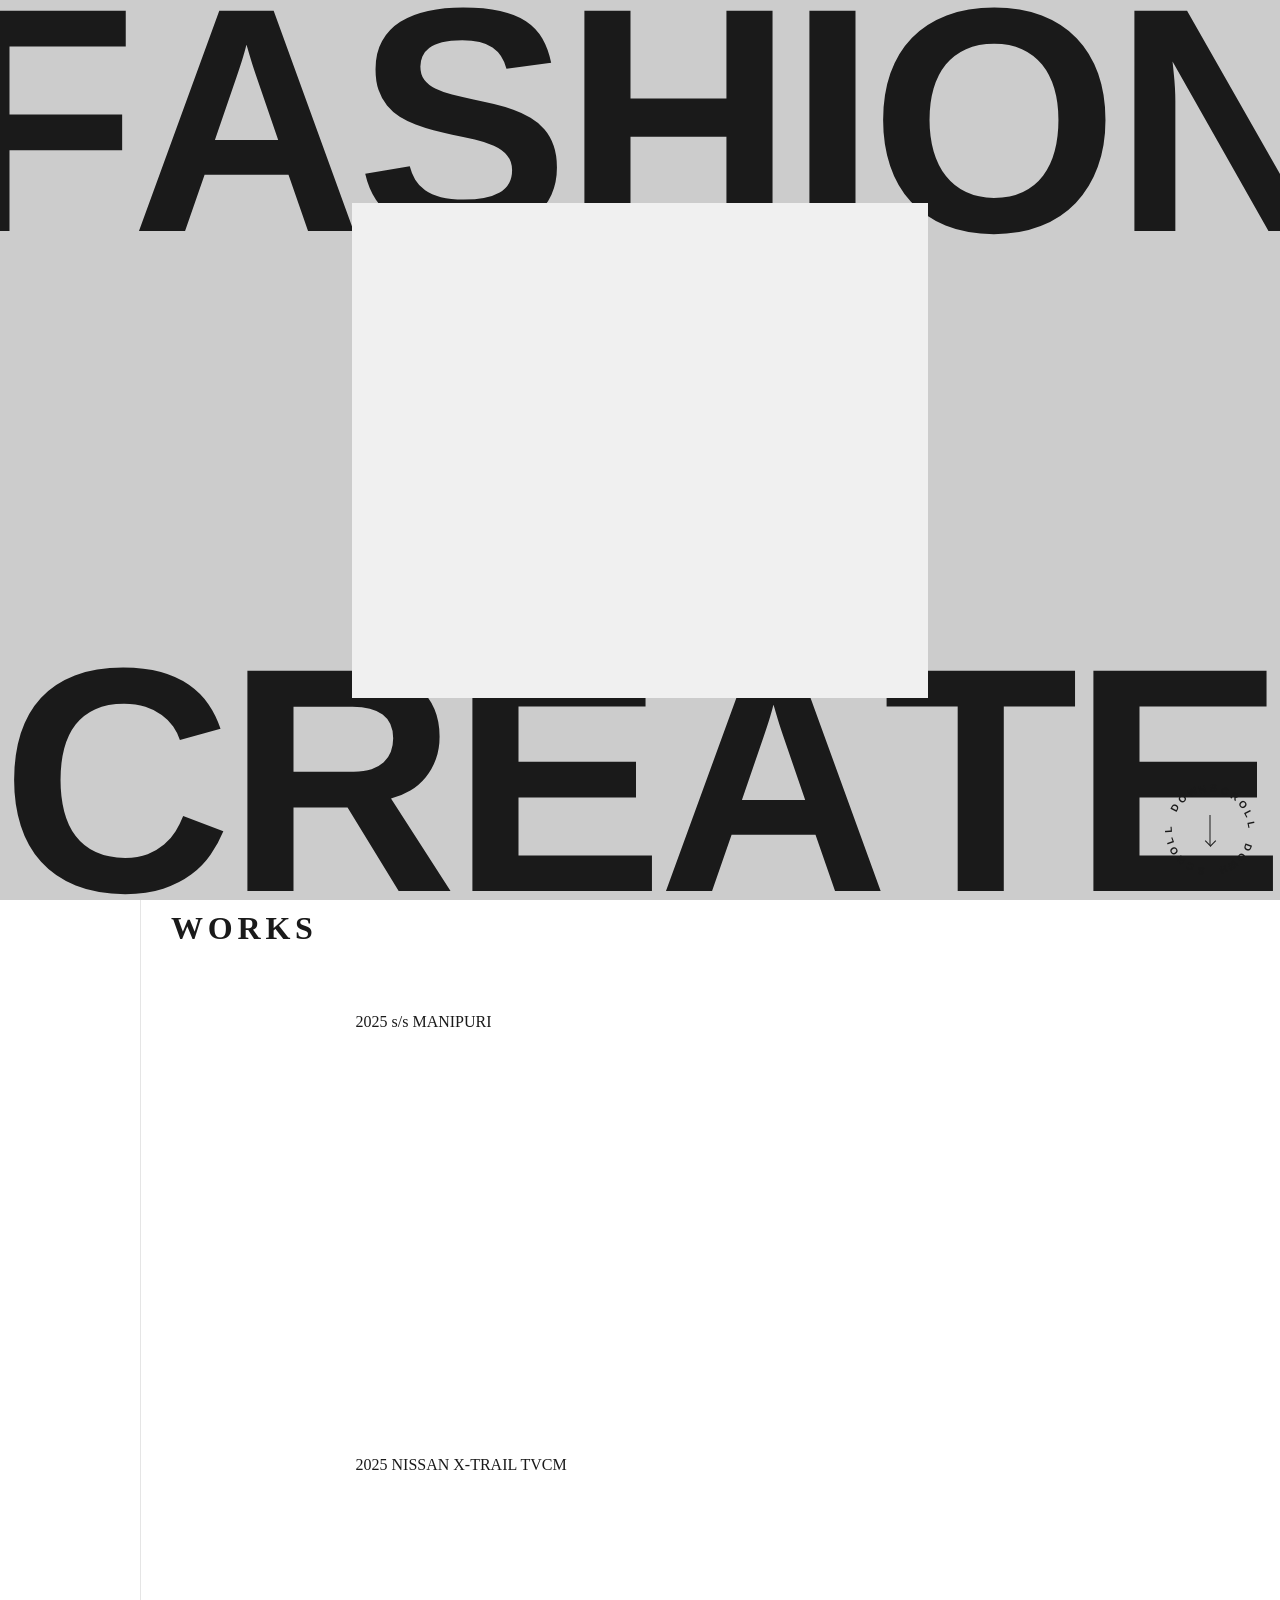
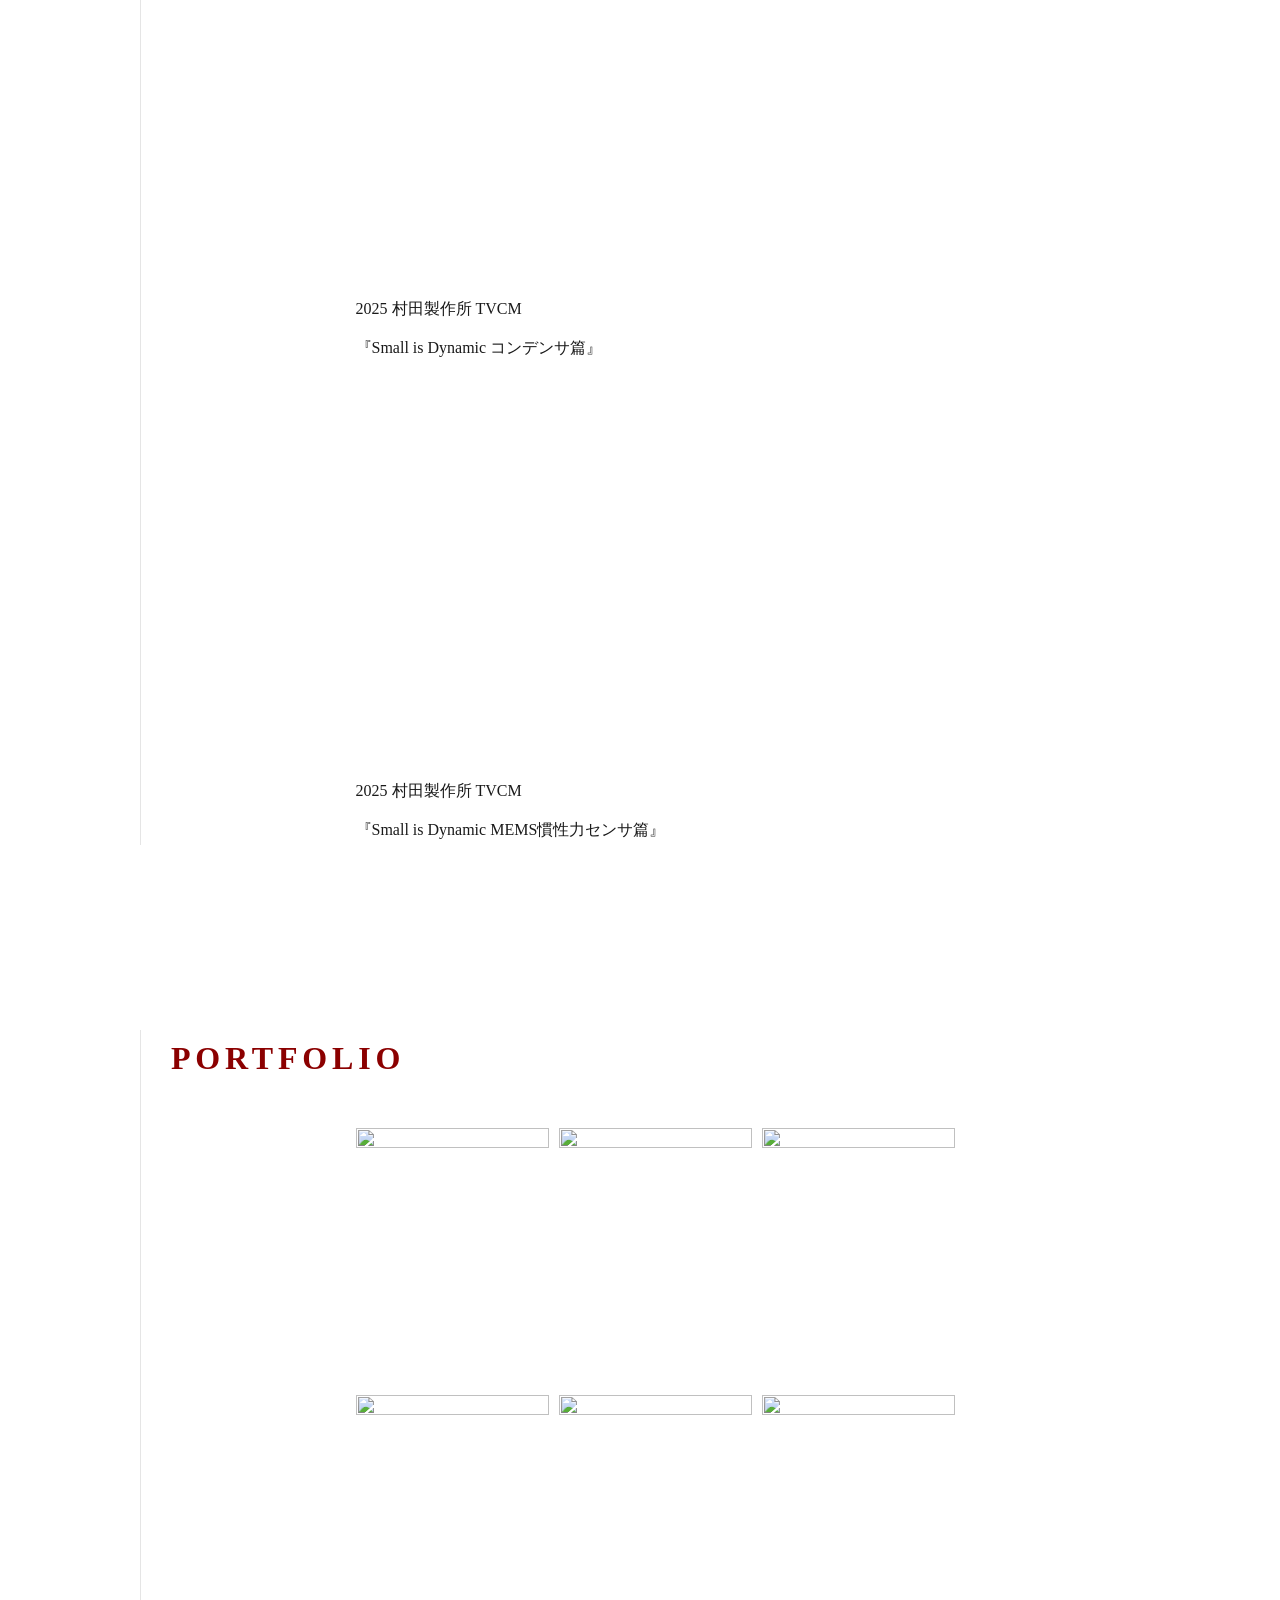
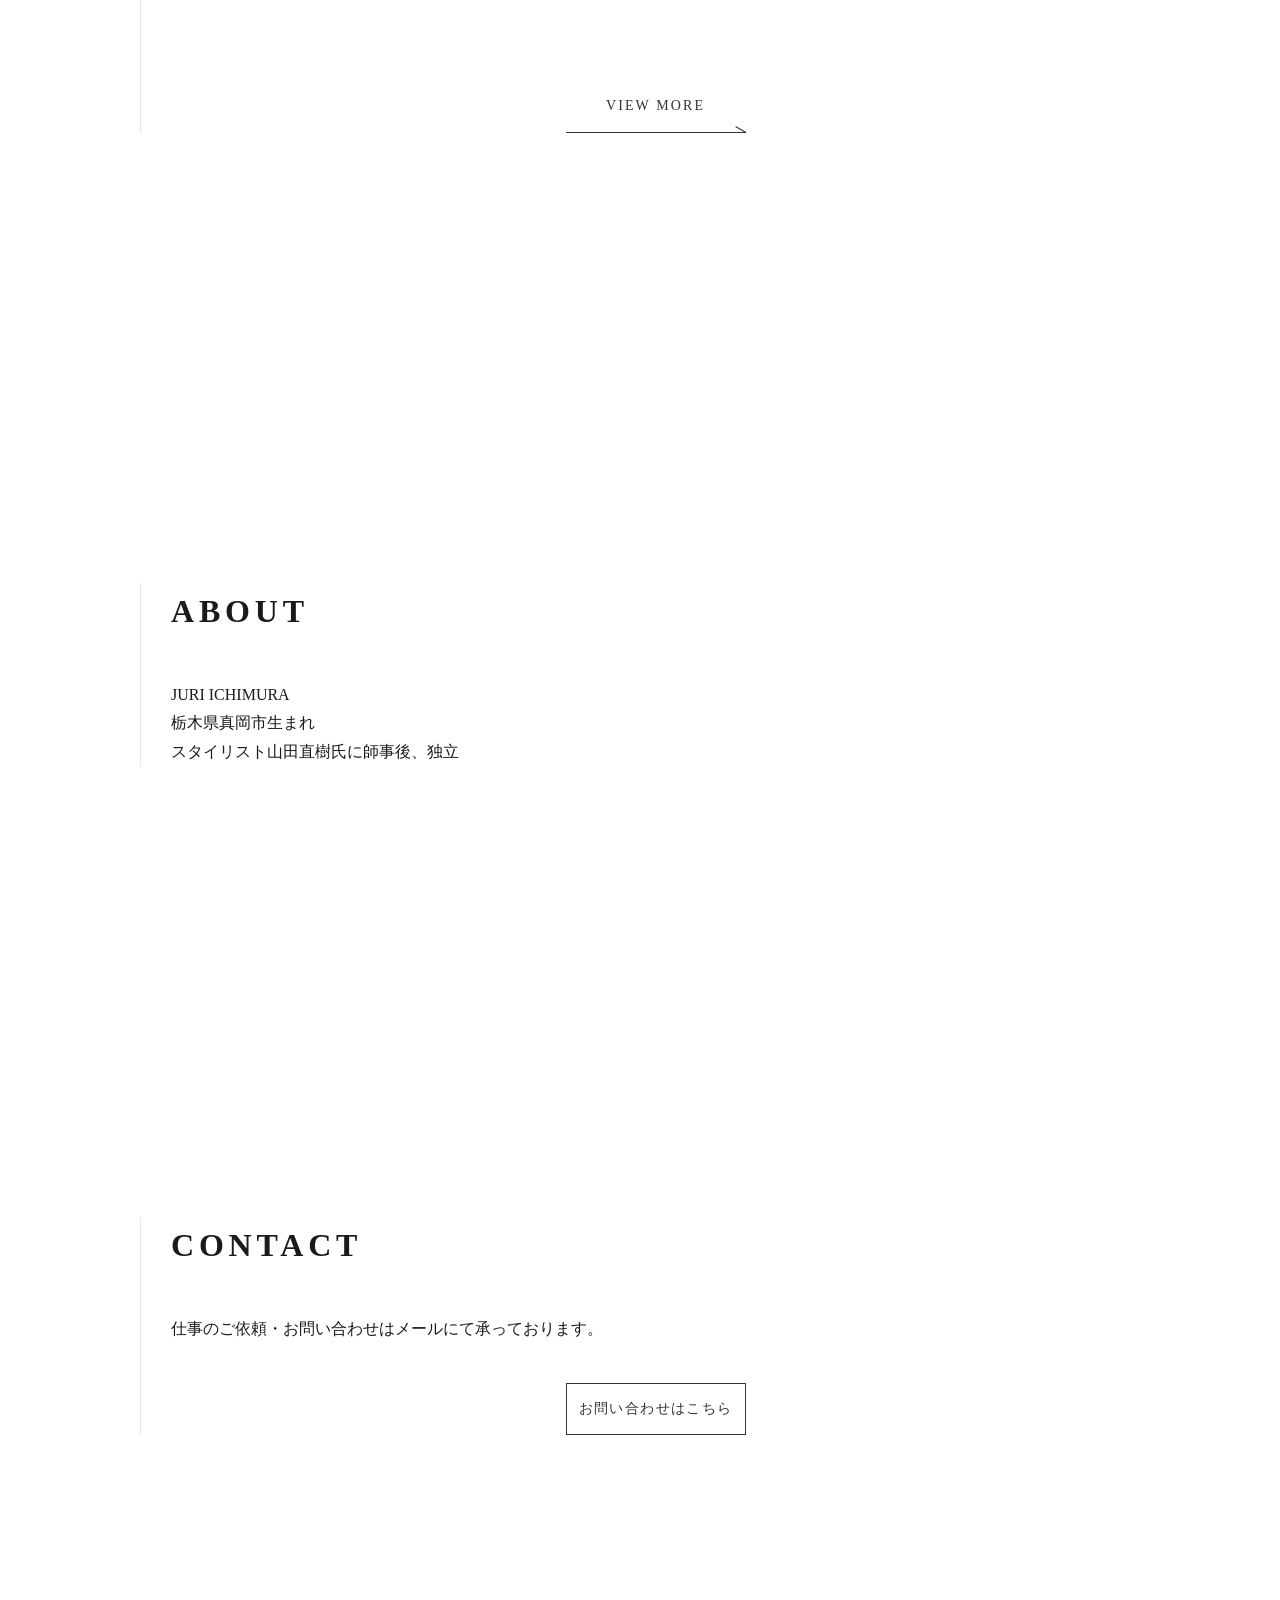
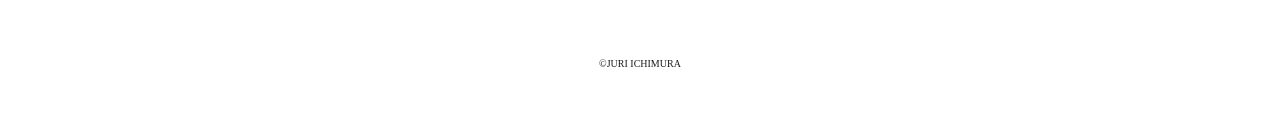
==== commit 03fa7437: "Add files via upload" ====
--- a/index.html
+++ b/index.html
@@ -8,7 +8,7 @@
   <meta name="viewport" content="width=device-width, initial-scale=1">
   <title>ICHIMURA JURI | Portfolio</title>
   <link href="https://fonts.googleapis.com/css2?family=Castoro+Titling&display=swap" rel="stylesheet">
-  <link rel="stylesheet" href="../portfolio/juri/style.css">
+<link rel="stylesheet" href="style.css">
 <link rel="preconnect" href="https://fonts.googleapis.com">
 <link rel="preconnect" href="https://fonts.gstatic.com" crossorigin>
 <link href="https://fonts.googleapis.com/css2?family=Bebas+Neue&display=swap" rel="stylesheet">
--- a/style.css
+++ b/style.css
@@ -0,0 +1,542 @@
+@charset "utf-8";
+
+*, ::before, ::after { margin: 0; padding: 0; box-sizing: border-box; }
+html { font-size: 62.5%; scroll-behavior: smooth; }
+body {
+  font-family: "Castoro Titling", serif;
+  line-height: 1.8;
+  color: #1a1a1a;
+  overflow-x: hidden;
+  font-size: 1.6rem;
+
+}
+img, video { max-width: 100%; height: auto; }
+a { text-decoration: none; color: inherit; }
+
+.fixed-background {
+  position: fixed;
+  top: 0; 
+  left: 0;
+  width: 100%; 
+  height: 100vh;
+  background-image: url("../portfolio/juri/img/haikei.png"); 
+  background-size: cover;
+  background-position: center top;
+  z-index: -1;
+}
+
+.fixed-background.portfolio-bg {
+    background-image: none !important; 
+    background-color: #ffffff !important; /
+}
+
+.button-13 a {
+  font-family: 'Noto Serif JP', serif;
+  font-size: 14px;
+  letter-spacing: 0.15em;
+  color: #333;
+  display: block;
+  position: relative;
+  width: 180px;
+  margin: 0 auto; 
+  text-align: center;
+  padding-bottom: 15px;
+  text-decoration: none;
+
+}
+
+
+.button-13 a::before {
+  content: "";
+  position: absolute;
+  bottom: 0;
+  left: 0;
+  width: 100%;
+  height: 1px;
+  background: #333;
+  transition: transform 0.4s ease;
+
+}
+
+.button-13 a::after {
+  content: "";
+  position: absolute;
+  bottom: 0;
+  right: 0;
+  width: 12px;
+  height: 1px;
+  background: #333;
+  transform: rotate(30deg);
+  transform-origin: right center;
+  transition: transform 0.4s ease;
+
+}
+
+.button-13 a:hover::before { transform: translateX(30px); }
+.button-13 a:hover::after { transform: translateX(30px) rotate(30deg); }
+
+.header-box {
+  position: fixed;
+  top: 40px; left: 20px;
+  z-index: 100;
+  text-align: left;
+}
+
+.tagline { font-size: 1.2rem; letter-spacing: 0.2em; text-transform: uppercase; }
+.header-box h1 { font-size: 2.4rem; line-height: 1.1; margin-bottom: 30px; font-weight: normal; }
+.main-nav ul { list-style: none; }
+.main-nav li { font-size: 1.5rem; margin-bottom: 12px; letter-spacing: 0.12em; }
+.main-nav li a { display: inline-block; transition: transform 0.3s ease, color 0.3s ease; }
+.main-nav li a:hover { transform: translateY(-5px); color: #8B0000 !important; }
+.insta-icon img { width: 20px; margin-top: 10px; }
+.spacer-section { height: 10vh; }
+.content-section {
+  width: 100%;
+  padding: 0 20px; /* 左右の余白 */
+  background-color: transparent !important;
+  position: relative;
+  z-index: 10;
+  
+ 
+  opacity: 0;
+  transform: translateY(40px);
+  transition: opacity 1.2s ease, transform 1.2s cubic-bezier(0.16, 1, 0.3, 1);
+  will-change: opacity, transform;
+}
+
+.content-section.is-show {
+  opacity: 1;
+  transform: translateY(0);
+}
+
+#works { 
+  margin-top: 0
+}
+
+#portfolio { 
+  margin-top: 50vh !important; 
+}
+
+#about { 
+  margin-top: 50vh !important; 
+}
+#contact { 
+  margin-top: 50vh !important; 
+  padding-bottom: 20vh; 
+}
+
+.inner.center-shift {
+  max-width: 1000px; 
+  margin-left: auto;
+  margin-right: auto;
+  border-left: 1px solid rgba(0, 0, 0, 0.1);
+  padding-left: 30px;
+  text-align: left; 
+
+}
+
+
+h2 { font-size: 3.2rem; margin-bottom: 40px; letter-spacing: 0.15em; }
+h2.red-title { color: #8B0000; }
+.work-item { margin-bottom: 80px; }
+#portfolio.content-section {
+    margin-top: 15vh !important; /* オープニングと被らないように少し下げる */
+    padding-top: 50px;           /* 中のh2が隠れないように内側も調整 */
+
+}
+#portfolio .portfolio-grid {
+  display: grid !important;
+  grid-template-columns: repeat(3, 1fr) !important; 
+  gap: 10px;                   
+  width: 100% !important;      
+  max-width: 600px !important; 
+  margin: 0 auto 30px;
+
+}
+.spacer-section {
+    height: 100vh !important;
+
+}
+#portfolio .portfolio-grid img {
+  width: 100% !important;    
+  height: auto;
+  aspect-ratio: 3 / 4;         
+  object-fit: cover;
+  display: block;
+}
+
+
+
+.button-13 {
+  width: 100% !important;
+  max-width: 600px !important;
+  display: flex;
+  justify-content: center;
+  margin: 20px auto 40px;
+
+}
+
+.button-13 {
+  width: 100%;
+  display: flex;
+  justify-content: center;
+  margin-top: 40px;
+}
+
+.contact-button {
+  font-family: 'Noto Serif JP', serif;
+  font-size: 1.4rem;
+  letter-spacing: 0.1em;
+  color: #333;
+  width: 180px !important;
+  min-width: 180px !important;
+  padding: 12px 0 !important;
+  text-align: center !important;
+  display: block !important;
+  margin: 40px auto 0 !important; 
+  border: 1px solid #333;
+  transition: all 0.3s ease;
+}
+
+.contact-button:hover {
+  background-color: #333;
+  color: #fff !important;
+  transform: translateY(-3px);
+
+}
+
+
+footer { padding: 40px; text-align: center; font-size: 1rem; background: rgba(255,255,255,0.7); }
+.work-item img,
+.work-item .video-container {
+  width: 100% !important;
+  max-width: 600px !important; 
+  margin: 0 auto;
+  display: block;
+
+}
+
+.video-container video {
+  width: 100% !important;
+  height: auto !important;
+  display: block;
+  background: #000; 
+
+}
+
+
+.caption {
+  max-width: 600px;
+  margin: 10px auto 0;
+  text-align: left;
+}
+
+
+body {
+  margin: 0;
+  background-color: #fff;
+  font-family: 'Archivo Black', sans-serif;
+}
+
+#opening {
+    position: fixed;
+    inset: 0;
+    background-color: #cccccc;
+    z-index: 9999;
+    display: flex;
+    justify-content: center;
+    align-items: center;
+    overflow: hidden;
+    pointer-events: none; 
+
+}
+
+.opening-inner {
+    width: 100%;
+    height: 100vh;
+    display: flex;
+    flex-direction: column;
+    justify-content: space-between;
+    padding: 0;
+}
+
+
+.text {
+    display: flex;
+    justify-content: center;
+    color: #1a1a1a ;
+    font-family: 'Archivo Black', sans-serif !important; 
+    font-size: clamp(60px, 18vw, 250px);
+    line-height: 0.85;
+    letter-spacing: -0.05em;
+    text-transform: uppercase;
+overflow: hidden; 
+    display: flex;
+    justify-content: center;
+font-weight: 700;
+    font-size: clamp(100px, 25vw, 350px); 
+    line-height: 0.75;
+    letter-spacing: -0.02em;
+
+}
+
+
+.char {
+    display: inline-block;
+    opacity: 0;
+    transform: translateY(100%); 
+    transition: transform 1.5s cubic-bezier(0.16, 1, 0.3, 1), opacity 1.2s;
+    will-change: transform, opacity;
+}
+.top-text .char {
+    transition-delay: calc(0.08s * var(--char-index));
+}
+
+.bottom-text .char {
+    transition-delay: calc(0.08s * (5 - var(--char-index)));
+
+}
+
+.text.is-active .char {
+    transform: translateY(0);
+    opacity: 1;
+}
+
+.center-window {
+    position: absolute;
+    top: 50%;
+    left: 50%;
+    transform: translate(-50%, -50%);
+    width: 45vw;
+    height: 55vh;
+    overflow: hidden;
+   z-index: 5;
+    background-color: #f0f0f0;
+}
+.bg-image {
+    width: 100%;
+    height: 100%;
+    background-image: url('../portfolio/juri/img/IMG-3995.JPG'); 
+    background-size: cover;
+    background-position: center;
+    transform: scale(1.2);
+}
+
+body {
+  font-family: "Castoro Titling", serif; 
+  line-height: 1.8;
+  color: #1a1a1a;
+  overflow-x: hidden;
+  ont-size: 1.6rem;
+  background-color: #fff;
+  margin: 0;
+  
+}
+
+
+.gallery-main img {
+    width: 100%;
+    height: auto;
+    display: block;
+    transition: opacity 0.4s ease;
+}
+
+
+@media screen and (min-width: 769px) {
+    .portfolio-page .gallery-container {
+        margin-left: 260px;
+        padding: 40px;
+        width: calc(100% - 260px);
+    }
+
+ 
+    .portfolio-page .gallery-main,
+    .portfolio-page .portfolio-btn,
+    .portfolio-page footer {
+        margin-left: 0 !important;
+        width: 100% !important;
+    }
+
+    .portfolio-page .page-header {
+        margin-bottom: 40px;
+    }
+}
+
+.portfolio-page .gallery-main {
+    display: grid !important;
+    grid-template-columns: repeat(4, 1fr) !important;
+    gap: 20px !important;
+    align-items: start;
+}
+
+.portfolio-page .gallery-main figure img {
+    width: 100% !important;
+    aspect-ratio: 3 / 4 !important;
+    object-fit: cover !important;
+    display: block;
+}
+
+@media screen and (max-width: 768px) {
+
+  .header-box {
+    position: fixed !important;
+    top: 0 !important;
+    left: 0 !important;
+    width: 100% !important;
+    height: auto !important; 
+    background-color: rgba(235, 235, 235, 0.9) !important; 
+    z-index: 2000 !important;
+    padding: 10px 0 !important; 
+  }
+
+  .header-top {
+    background: transparent !important;
+    padding: 0 20px !important;
+    display: flex !important;
+    justify-content: space-between !important;
+    align-items: center !important;
+  }
+
+  
+  .logo-area {
+    margin: 0 !important;
+    text-align: left !important;
+  }
+
+  .header-box h1 {
+    font-size: 1.8rem !important;
+    margin: 0 !important;
+  }
+	
+	
+    .portfolio-page .gallery-container {
+        margin-left: 0 !important;
+        width: 100% !important;
+        margin-top: 100px !important; 
+        padding: 20px;
+    }
+    
+    .portfolio-page .gallery-main {
+        grid-template-columns: repeat(2, 1fr) !important; 
+        gap: 10px !important;
+    }
+}
+
+.portfolio-page .portfolio-btn {
+    width: 100% !important;
+    max-width: none !important; 
+    margin-left: 0 !important;
+    margin-right: 0 !important;
+    display: flex !important;
+    justify-content: center !important; 
+    align-items: center !important;
+    padding: 80px 0 20px !important; 
+    clear: both !important;
+}
+
+.portfolio-page .portfolio-btn a.contact-button {
+    margin: 0 auto !important;
+    display: block !important;
+    width: 240px !important; 
+    min-width: 240px !important;
+}
+
+
+.portfolio-btn a::before,
+.portfolio-btn a::after {
+    display: none !important;
+}
+
+.portfolio-btn a {
+    border: 1px solid #333 !important; 
+    padding: 12px 30px !important;    
+    display: inline-block !important;
+    text-align: center !important;
+    transition: all 0.3s ease !important;
+    width: auto !important;          
+    min-width: 200px;
+}
+
+.portfolio-btn a:hover {
+    background-color: #333 !important;
+    color: #fff !important;
+    transform: none !important; 
+}
+
+@media screen and (max-width: 768px) {
+	
+	
+  .inner.center-shift {
+    border-left: none !important;
+    padding-left: 0 !important; 
+    text-align: center !important; 
+  }
+
+  .menu-trigger {
+    display: block !important;
+    position: fixed !important; 
+    top: 25px !important;        
+    right: 20px !important;       
+    width: 30px !important;
+    height: 24px !important;
+    z-index: 9999 !important;   
+    cursor: pointer !important;
+    margin: 0 !important;        
+    left: auto !important;       
+}
+
+  .menu-trigger span {
+    display: inline-block;
+    transition: all .4s;
+    position: absolute;
+    left: 0;
+    width: 100%;
+    height: 1px;
+    background-color: #333; 
+  }
+
+
+  .menu-trigger span:nth-of-type(1) { top: 0; }
+  .menu-trigger span:nth-of-type(2) { top: 12px; }
+  .menu-trigger span:nth-of-type(3) { top: 24px; }
+
+  .menu-trigger.active span:nth-of-type(1) {
+    transform: translateY(12px) rotate(-45deg);
+  }
+  .menu-trigger.active span:nth-of-type(2) {
+    opacity: 0; 
+  }
+  .menu-trigger.active span:nth-of-type(3) {
+    transform: translateY(-12px) rotate(45deg);
+  }
+
+  
+  .main-nav {
+    display: flex !important;
+    position: fixed;
+    top: 0;
+    left: 100%; 
+    width: 100%;
+    height: 100vh;
+    background: rgba(255, 255, 255, 0.95); 
+    z-index: 2500;
+    transition: all .5s;
+    flex-direction: column;
+    justify-content: center;
+    align-items: center;
+  }
+
+  
+  .main-nav.active {
+    left: 0;
+  }
+
+  .main-nav ul {
+    text-align: center;
+  }
+
+  .main-nav li {
+    margin: 20px 0;
+    font-size: 2rem;
+  }
+}
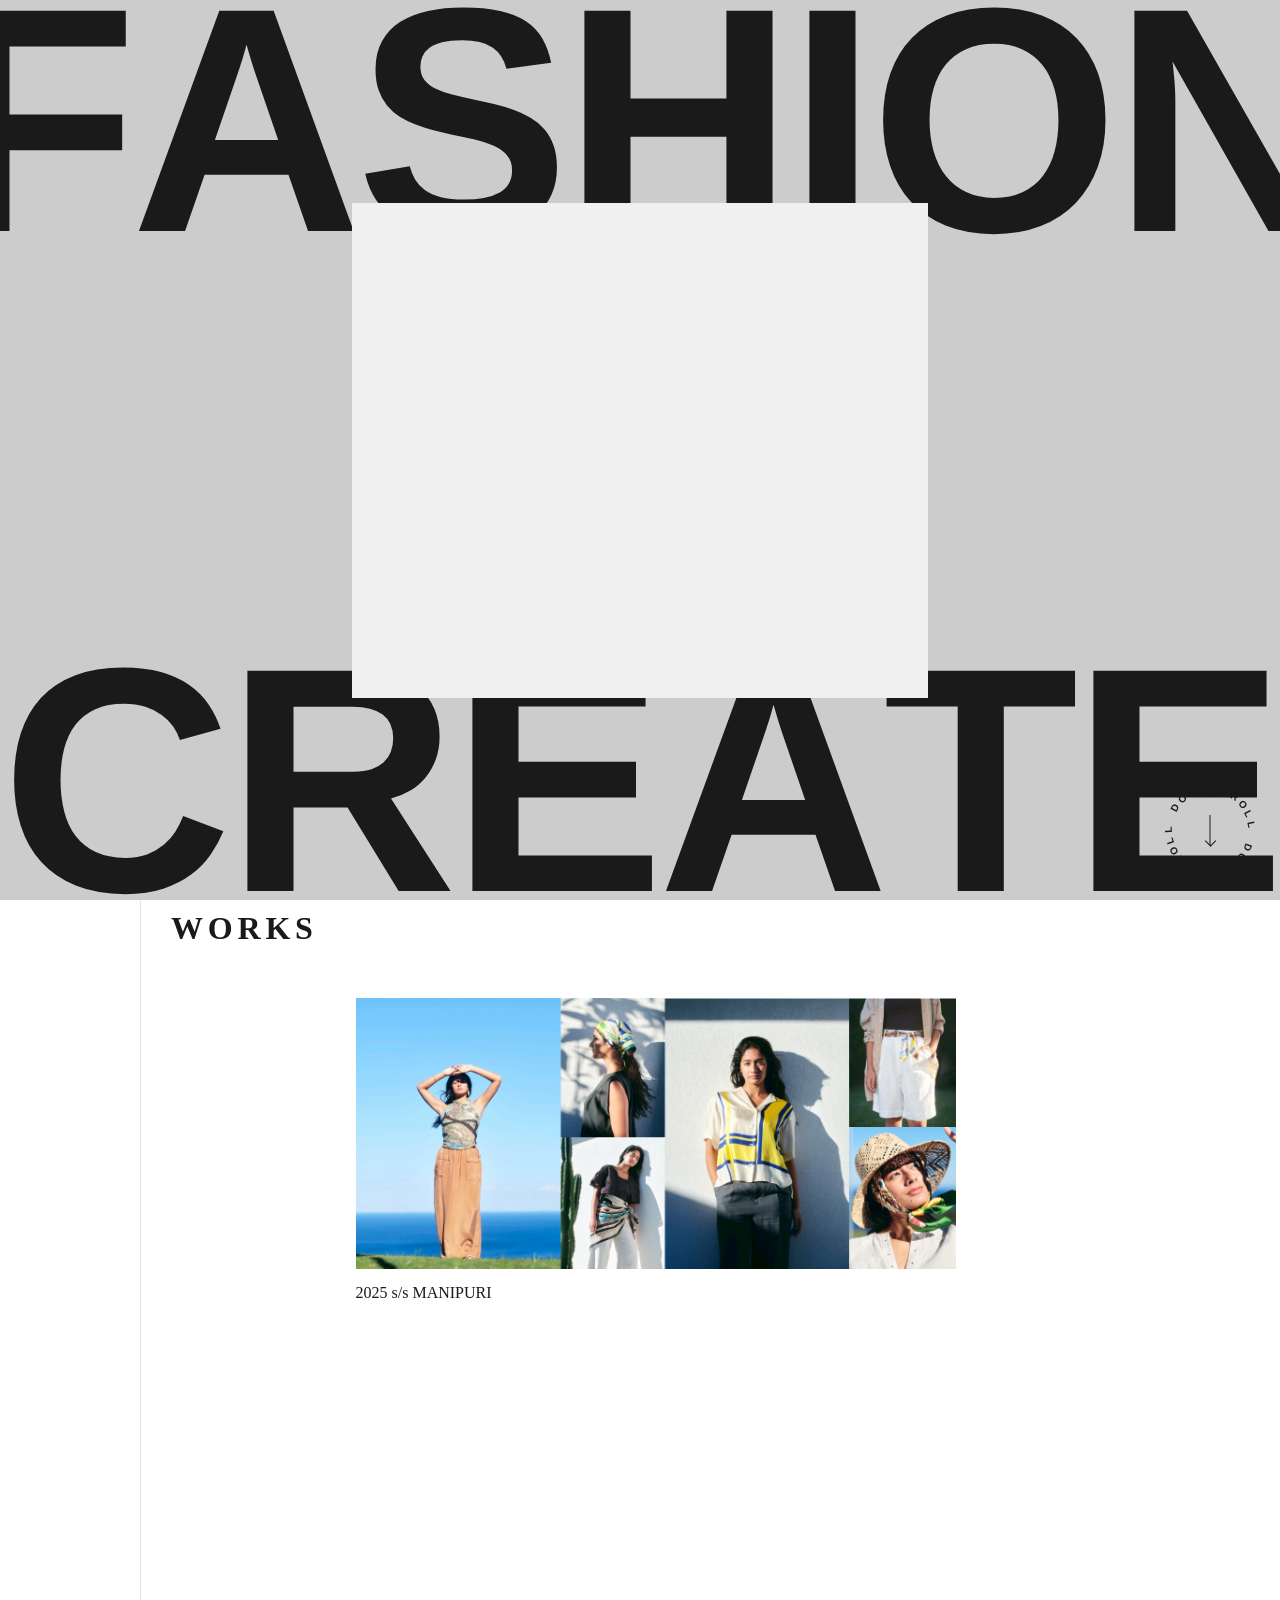
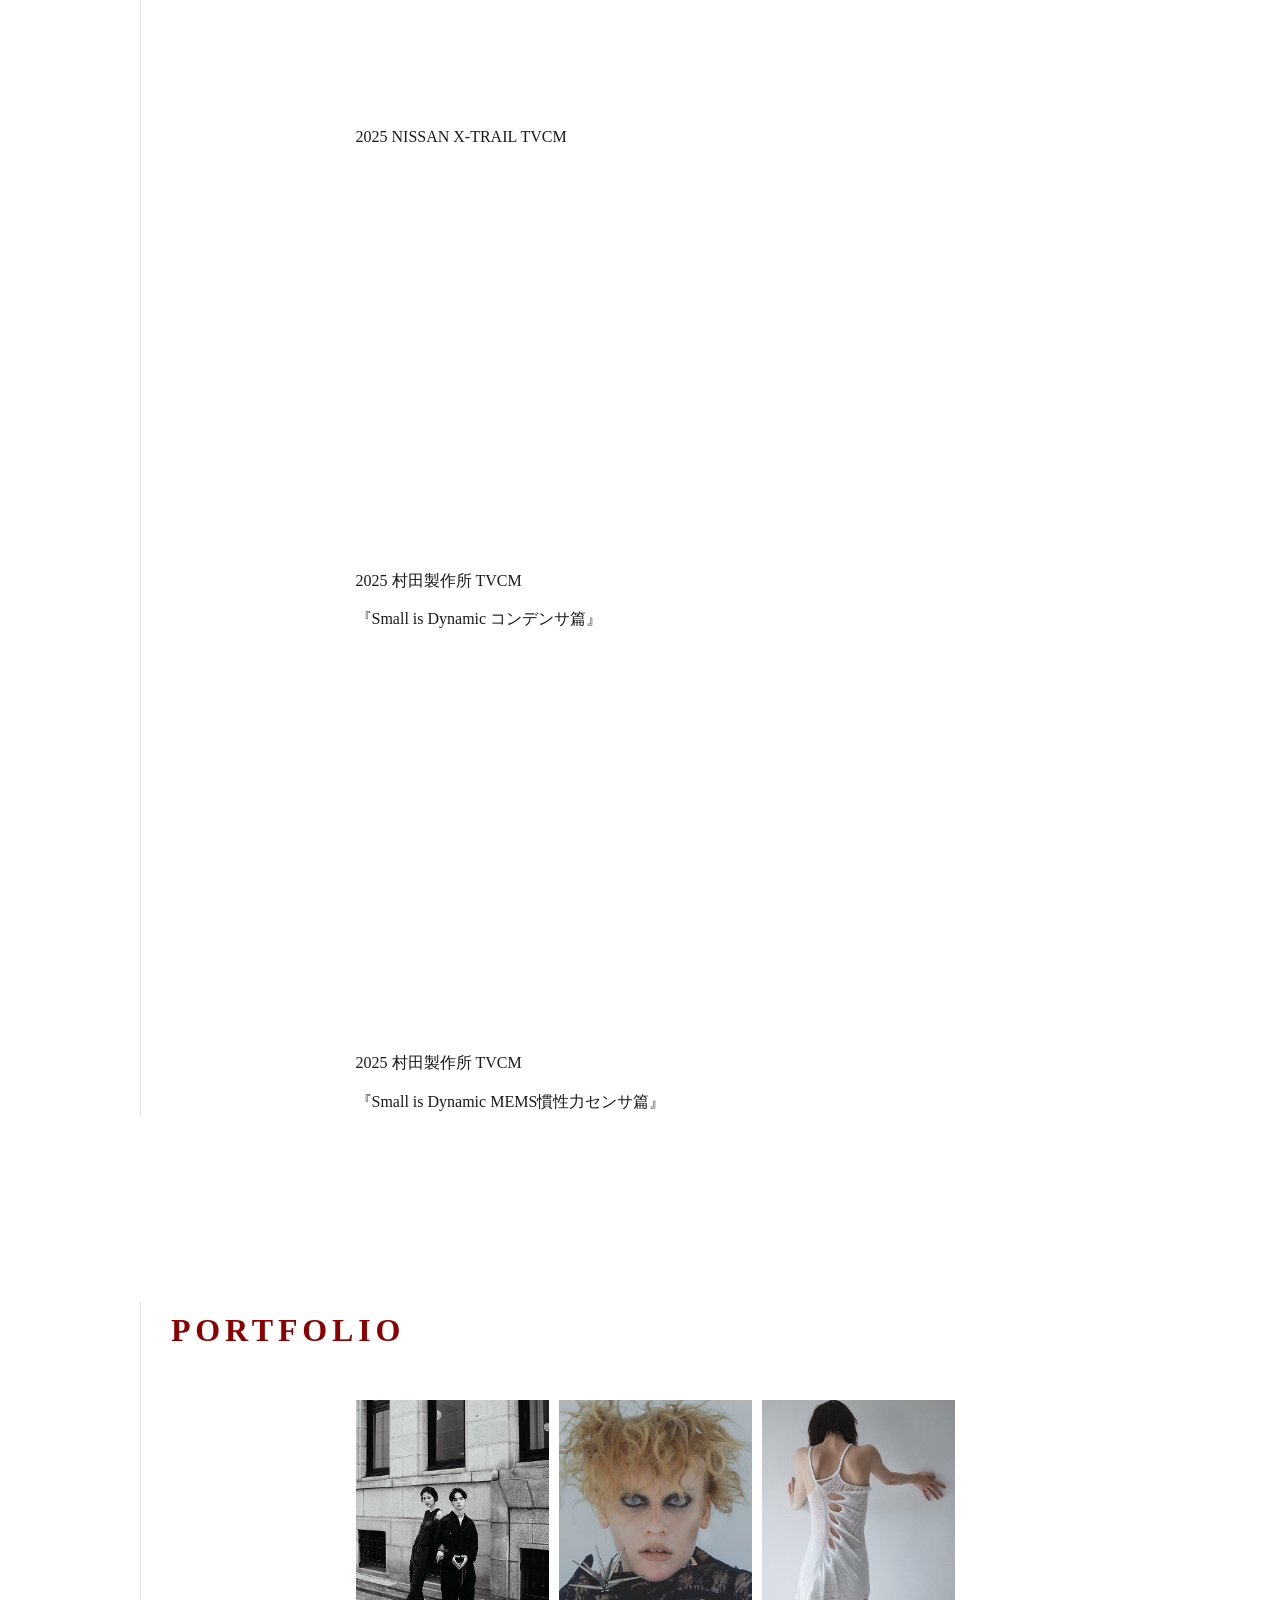
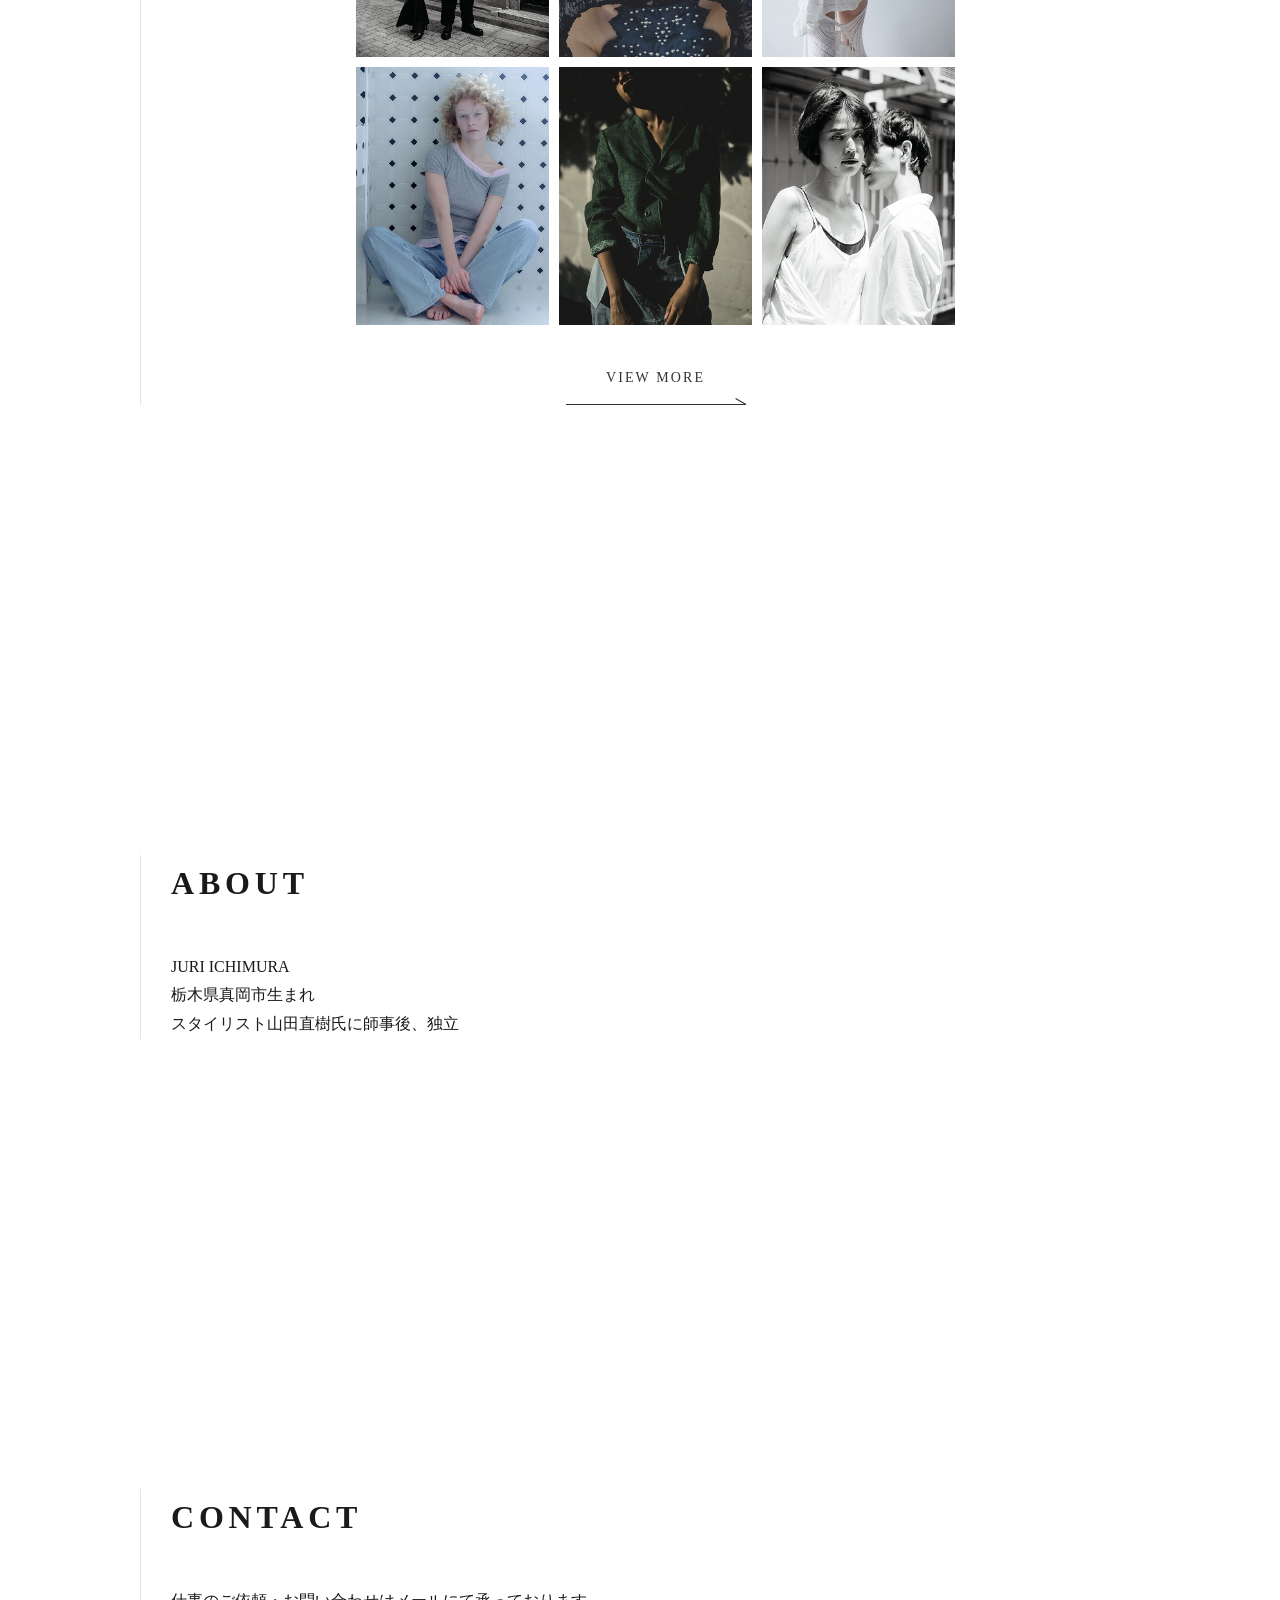
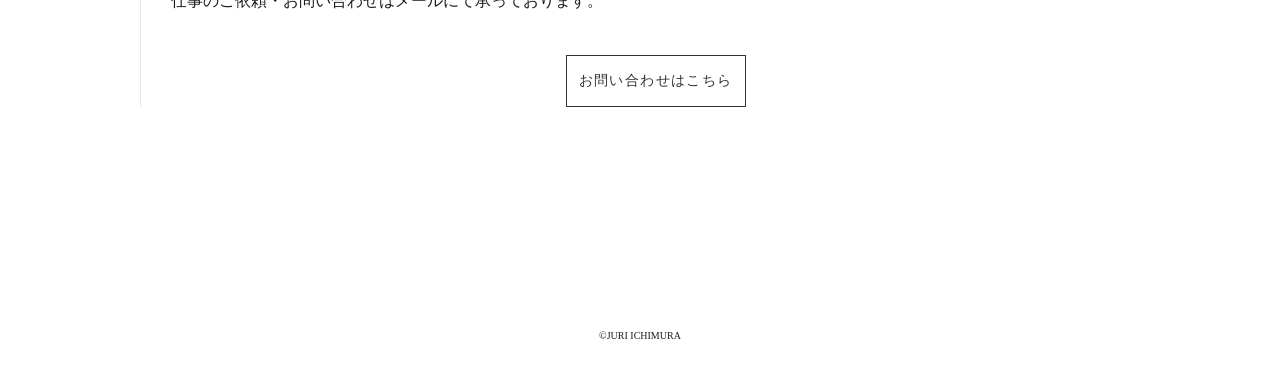
==== commit 9b27a174: "Add files via upload" ====
--- a/index.html
+++ b/index.html
@@ -142,7 +142,7 @@
 
        <a href="https://www.instagram.com/juri_ichimura/" target="_blank" rel="noopener noreferrer" class="insta-link">
 
-  <img src="../portfolio/juri/img/instalogo.png" alt="Instagram">
+  <img src="img/instalogo.png" alt="Instagram">
 
 </a>
 
@@ -172,7 +172,7 @@
 
     <div class="work-item">
 
-      <img src="../portfolio/juri/img/works1.jpg" alt="">
+      <img src="img/works1.jpg" alt="">
 
       <p class="caption">2025 s/s MANIPURI</p>
 
@@ -208,8 +208,8 @@
       <div class="inner center-shift">
         <h2 class="red-title">PORTFOLIO</h2>
         <div class="portfolio-grid">
-          <img src="../portfolio/juri/img/1.jpg" alt=""><img src="../portfolio/juri/img/2.jpg" alt=""><img src="../portfolio/juri/img/3.jpg" alt="">
-          <img src="../portfolio/juri/img/4.jpg" alt=""><img src="../portfolio/juri/img/5.jpg" alt=""><img src="../portfolio/juri/img/6.jpg" alt="">
+          <img src="img/1.jpg" alt=""><img src="img/2.jpg" alt=""><img src="img/3.jpg" alt="">
+          <img src="img/4.jpg" alt=""><img src="img/5.jpg" alt=""><img src="img/6.jpg" alt="">
         </div>
          <div class="button-13">
 <a href="../portfolio/juri/portfolio.html">VIEW MORE</a>
--- a/style.css
+++ b/style.css
@@ -19,7 +19,7 @@
   left: 0;
   width: 100%; 
   height: 100vh;
-  background-image: url("../portfolio/juri/img/haikei.png"); 
+  background-image: url("../juri/img/haikei.png"); 
   background-size: cover;
   background-position: center top;
   z-index: -1;
@@ -316,7 +316,7 @@
 .bg-image {
     width: 100%;
     height: 100%;
-    background-image: url('../portfolio/juri/img/IMG-3995.JPG'); 
+    background-image: url('../juri/img/IMG-3995.JPG'); 
     background-size: cover;
     background-position: center;
     transform: scale(1.2);
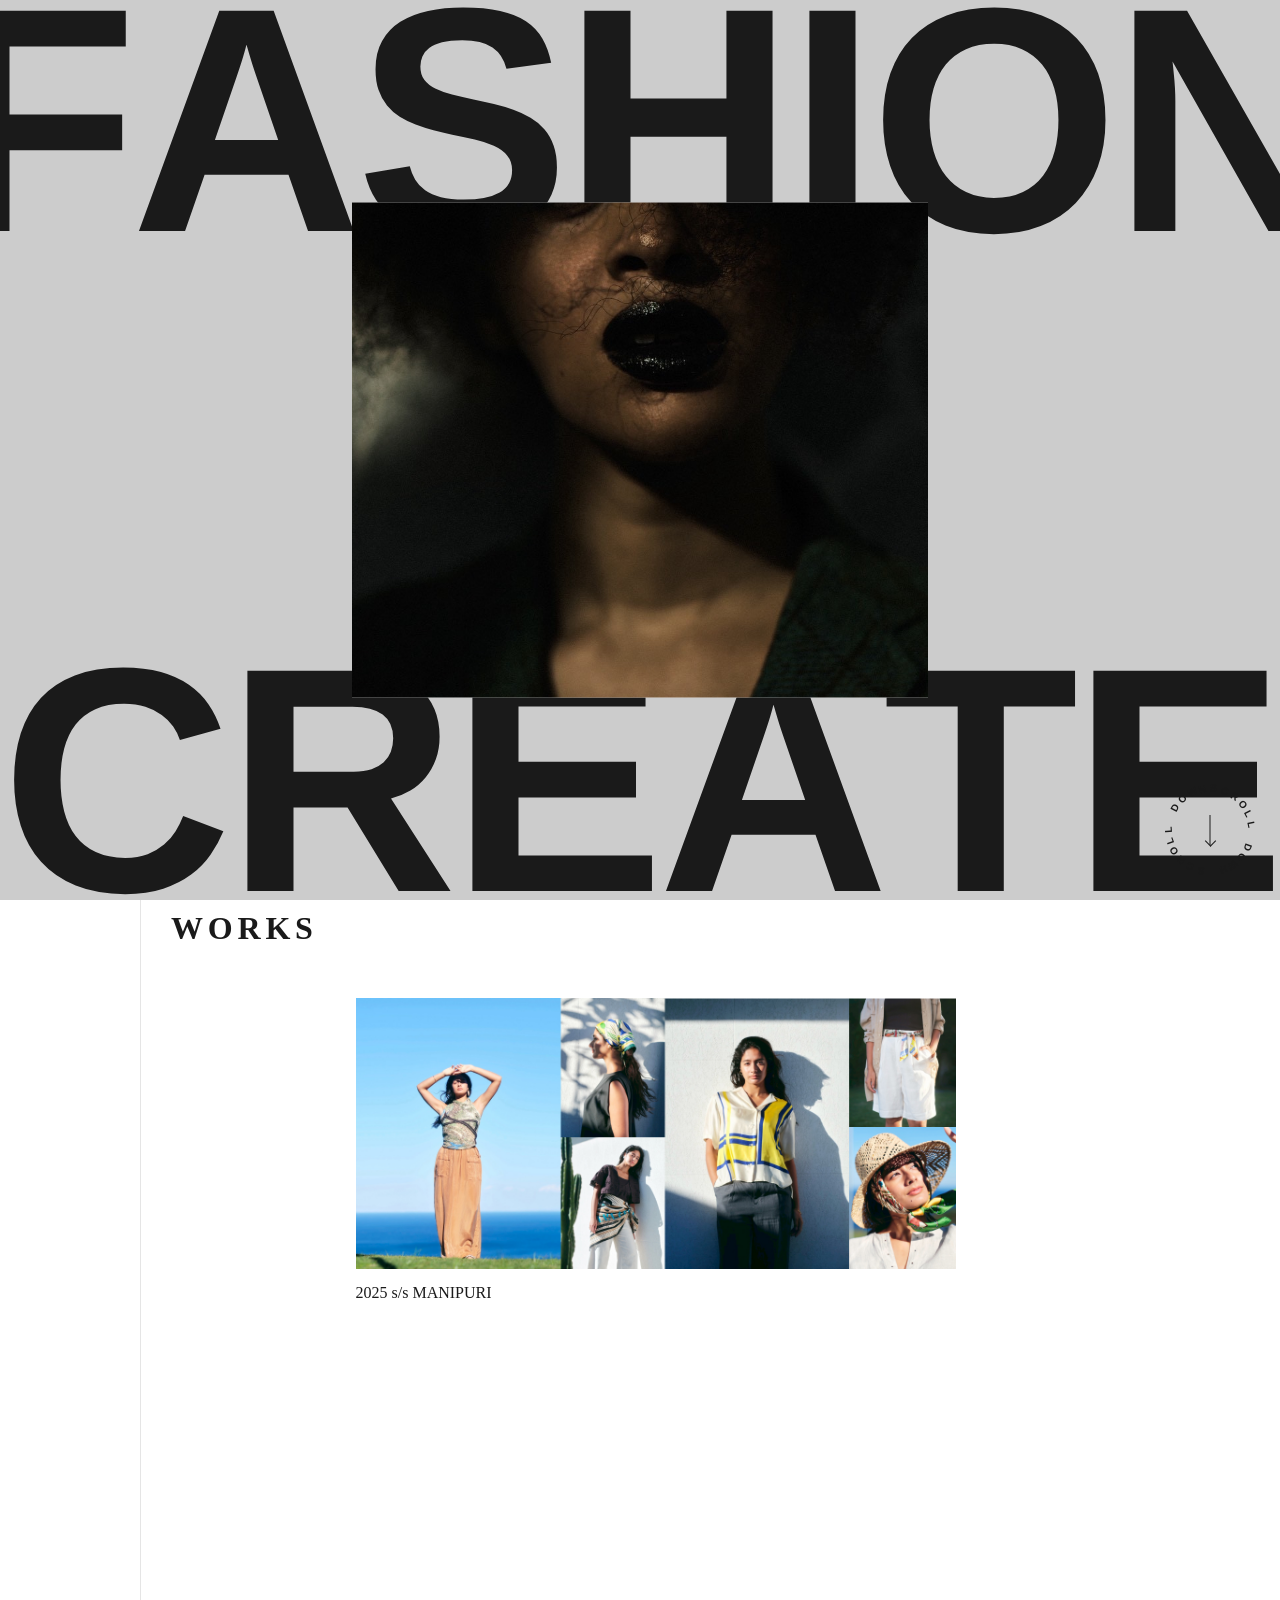
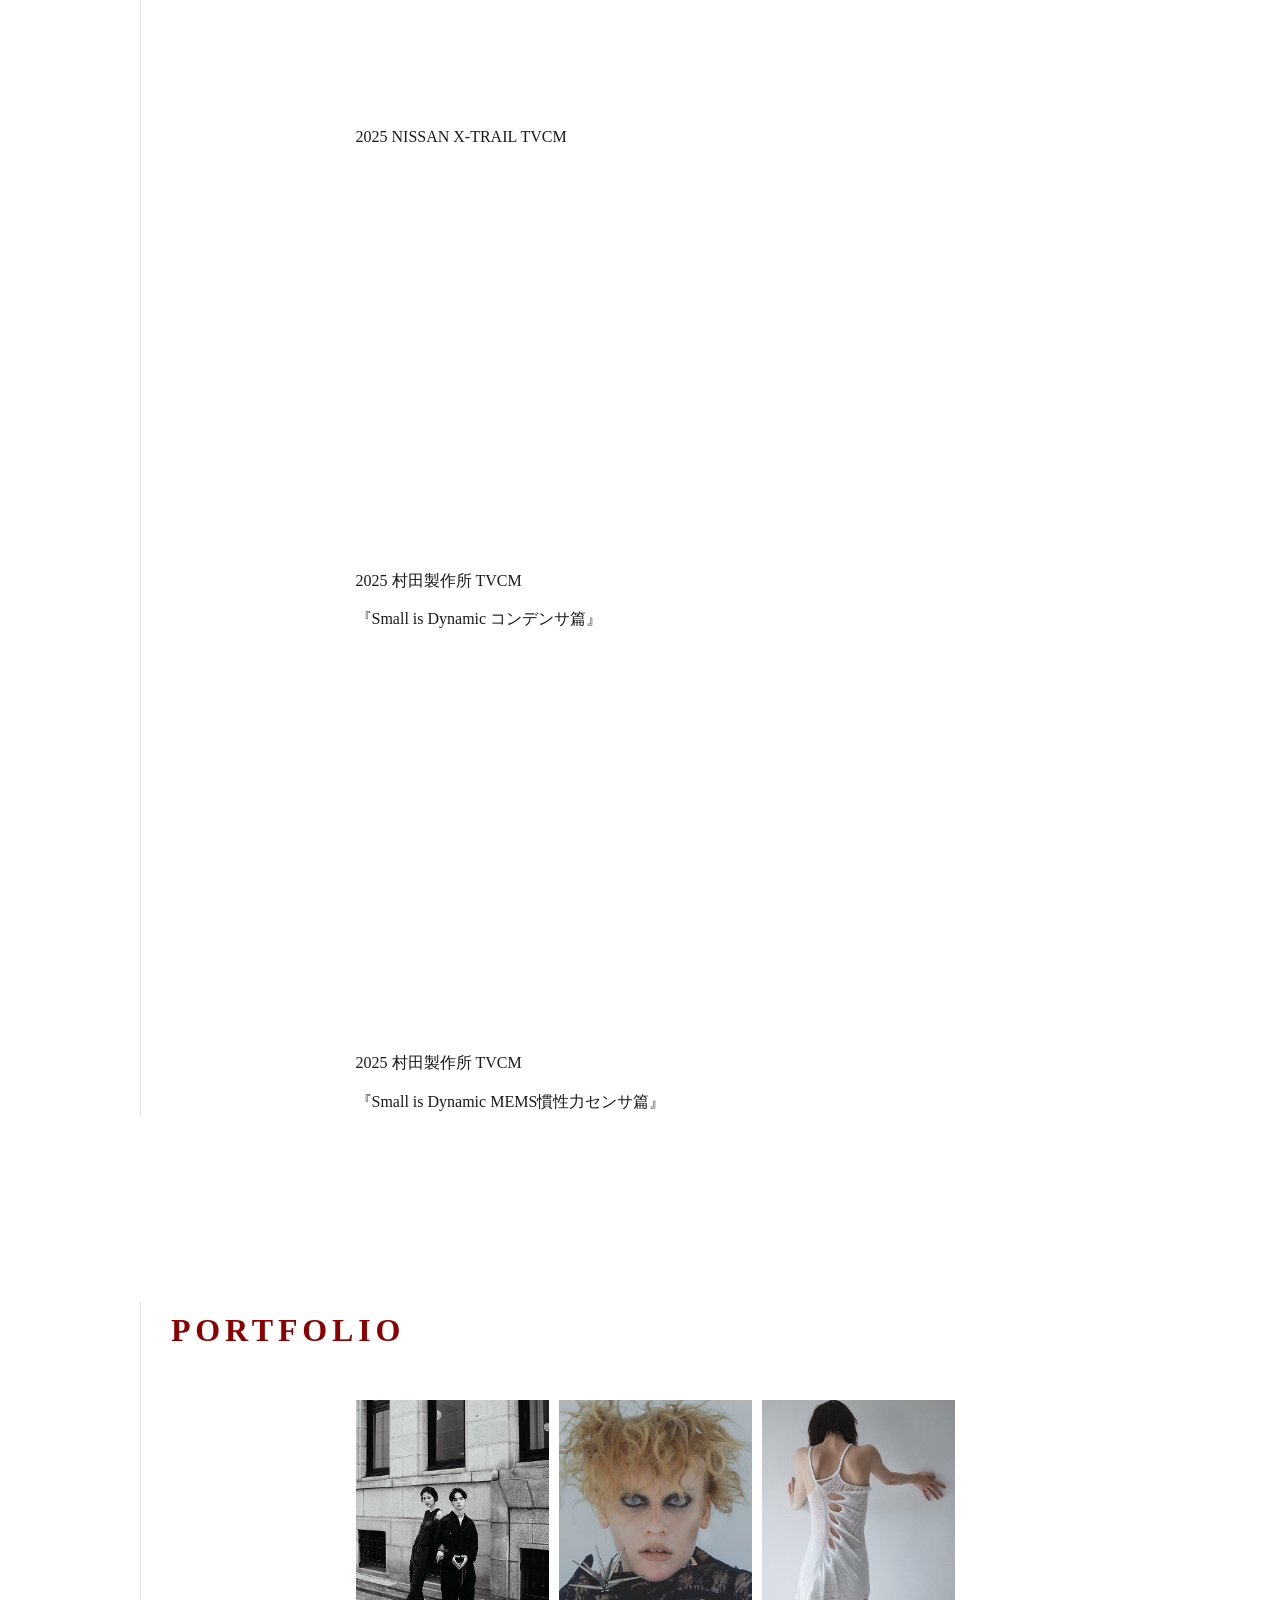
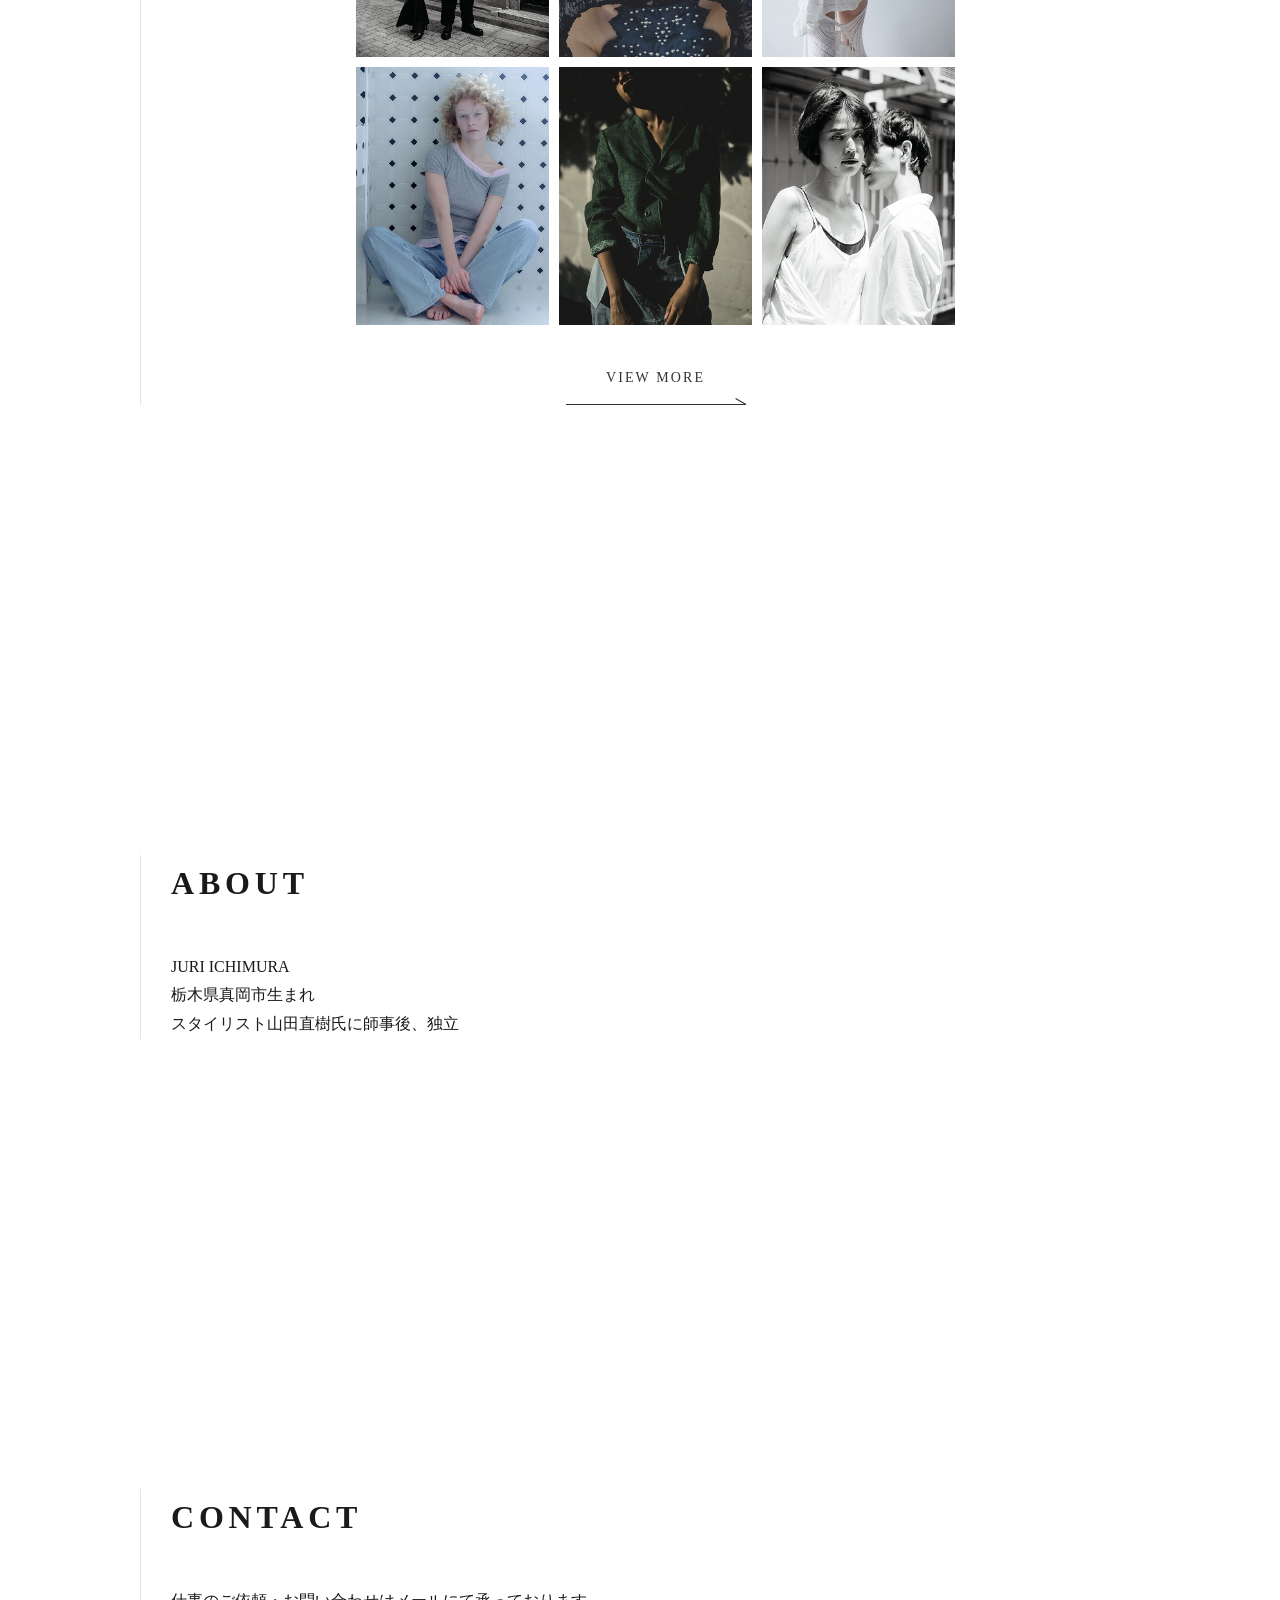
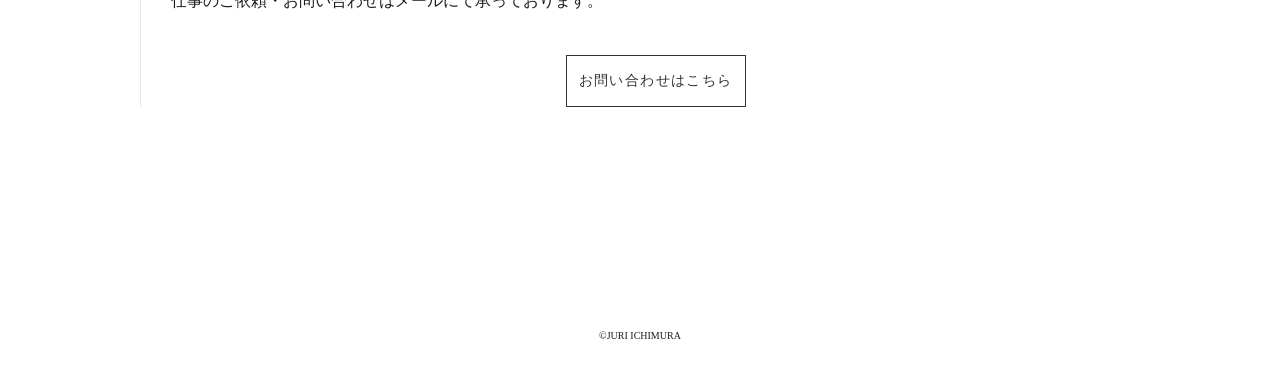
==== commit 25b1d768: "Add files via upload" ====
--- a/index.html
+++ b/index.html
@@ -212,7 +212,7 @@
           <img src="img/4.jpg" alt=""><img src="img/5.jpg" alt=""><img src="img/6.jpg" alt="">
         </div>
          <div class="button-13">
-<a href="../portfolio/juri/portfolio.html">VIEW MORE</a>
+<a href="../juri/portfolio.html">VIEW MORE</a>
 </div>
       </div>
     </section>
--- a/style.css
+++ b/style.css
@@ -19,7 +19,7 @@
   left: 0;
   width: 100%; 
   height: 100vh;
-  background-image: url("../juri/img/haikei.png"); 
+  background-image: url("img/haikei.png"); 
   background-size: cover;
   background-position: center top;
   z-index: -1;
@@ -27,7 +27,7 @@
 
 .fixed-background.portfolio-bg {
     background-image: none !important; 
-    background-color: #ffffff !important; /
+    background-color: #ffffff !important; 
 }
 
 .button-13 a {
@@ -316,7 +316,7 @@
 .bg-image {
     width: 100%;
     height: 100%;
-    background-image: url('../juri/img/IMG-3995.JPG'); 
+    background-image:url("img/IMG-3995.JPG"); 
     background-size: cover;
     background-position: center;
     transform: scale(1.2);
